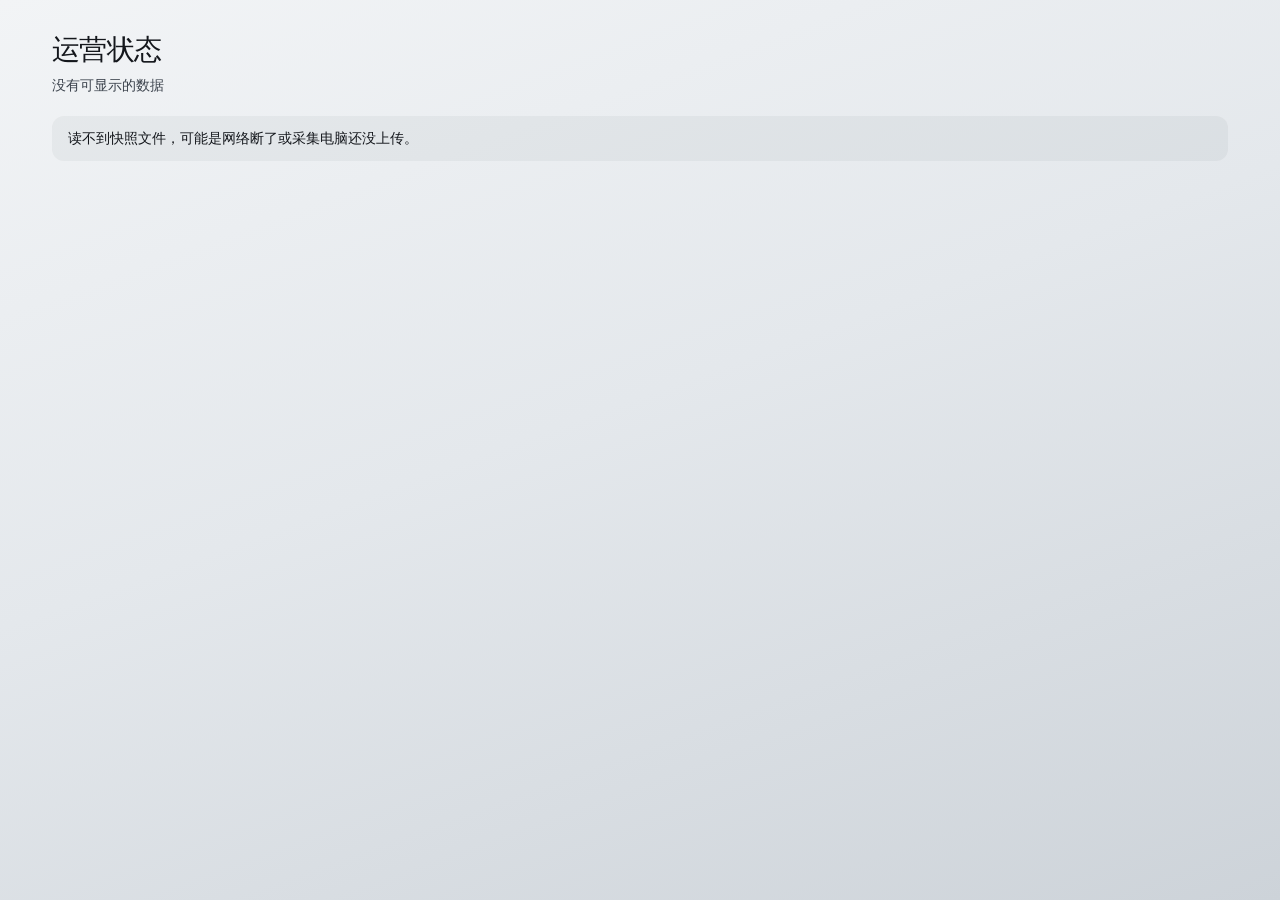
==== ops-board/page/index.html @ 04154f1c "发布受登录保护的运营看板，保留原根占位页 新增HTTPS代理后的单用户只读页面、固定快照上传接口与内存最新快照；仅发布111项合同对应的三个静态页面文件。 运行时只持登录和上传校验配置，不含平台查询钥" ====
<!doctype html>
<html lang="zh-CN">
<head>
<meta charset="utf-8">
<meta name="viewport" content="width=device-width, initial-scale=1, viewport-fit=cover">
<meta name="color-scheme" content="light">
<meta name="theme-color" content="#E4E8EC">
<meta name="robots" content="noindex, nofollow">
<title>运营状态</title>
<link rel="stylesheet" href="./board.css">
</head>
<body>
<main class="page" id="app" aria-live="polite">
  <header class="head">
    <h1 class="title">运营状态</h1>
    <p class="head-line" id="head-time">正在读取快照</p>
  </header>
</main>
<noscript><p class="page">这个页面需要打开浏览器的脚本功能才能显示数字。</p></noscript>
<script src="./board.js"></script>
</body>
</html>
---- ops-board/page/board.css ----
/*
 * 运营状态页。令牌取自风桥设计语言（design-system/tokens.css）的同名值，只抄本页用到的。
 * 定稿没有彩色强调：状态靠文字和圆点区分；红色只给「警告」这一档（同证书警告页的 --danger-red），不用琥珀。
 * 字号只用四档：28 页标题和大数字、16 分组标题和金额、14 行名称、12 说明。
 */
:root {
  --ink: #14171C;
  --sub: #3C434D;
  --ink3: #4A515C;
  --faint: #66707B;
  --line: rgba(60, 60, 67, 0.16);
  --app-bg: linear-gradient(160deg, #F2F4F6 0%, #E4E8EC 46%, #CDD3D9 100%);
  --glass-1: rgba(255, 255, 255, 0.72);
  --card-rim: rgba(255, 255, 255, 0.9);
  --sunken: rgba(20, 23, 28, 0.045);
  --shadow-1: 0 1px 3px rgba(20, 26, 33, 0.06), 0 8px 26px rgba(20, 26, 33, 0.1);
  --danger-red: #B3261E;
  --focus: #4A515C;

  --track: rgba(20, 23, 28, 0.08);
  --fill-ok: rgba(74, 81, 92, 0.42);
  --fill-watch: #14171C;
  --fill-warn: #B3261E;
  --tick: rgba(20, 23, 28, 0.55);

  --font: "HarmonyOS Sans SC", "Microsoft YaHei", "PingFang SC", sans-serif;
  --fs-12: 12px;
  --fs-14: 14px;
  --fs-16: 16px;
  --fs-28: 28px;
  --lh-tight: 1.25;
  --lh-body: 1.5;

  --sp-1: 4px;
  --sp-2: 8px;
  --sp-3: 12px;
  --sp-4: 16px;
  --sp-5: 20px;
  --sp-6: 24px;
  --sp-8: 32px;

  --r-card: 16px;
  --r-md: 12px;
  --r-pill: 999px;

  --ease: cubic-bezier(.23, 1, .32, 1);
  --dur-state: 180ms;
  --dur-enter: 240ms;
}

* { box-sizing: border-box; }

html {
  -webkit-text-size-adjust: 100%;
  text-size-adjust: 100%;
  background: #E4E8EC;
}

body {
  margin: 0;
  min-height: 100dvh;
  background: var(--app-bg);
  background-attachment: fixed;
  color: var(--ink);
  font-family: var(--font);
  font-size: var(--fs-14);
  line-height: var(--lh-body);
  -webkit-tap-highlight-color: transparent;
}

.page {
  max-width: 1240px;
  margin: 0 auto;
  padding: calc(var(--sp-6) + env(safe-area-inset-top)) calc(var(--sp-4) + env(safe-area-inset-right))
    calc(var(--sp-8) + env(safe-area-inset-bottom)) calc(var(--sp-4) + env(safe-area-inset-left));
}

.num { font-variant-numeric: tabular-nums; }

a { color: var(--ink); text-decoration: underline; text-underline-offset: 3px; text-decoration-thickness: 1px; }
a:focus-visible { outline: 2px solid var(--focus); outline-offset: 2px; border-radius: 4px; }
/* 句中的后台链接整段不断行，下划线不被拆成两截 */
.row-note a, .empty a { white-space: nowrap; }

/* 页头 */
.head { margin-bottom: var(--sp-5); }
.title {
  margin: 0;
  font-size: var(--fs-28);
  line-height: var(--lh-tight);
  font-weight: 500;
  letter-spacing: -0.02em;
}
.head-line { margin: var(--sp-2) 0 0; color: var(--sub); }
.head-line strong { color: var(--ink); font-weight: 500; }
.head-stale { color: var(--ink); font-weight: 500; white-space: nowrap; }

.notice {
  margin: 0 0 var(--sp-4);
  padding: var(--sp-3) var(--sp-4);
  border-radius: var(--r-md);
  background: var(--sunken);
  color: var(--ink);
}
.notice small { display: block; margin-top: var(--sp-1); color: var(--sub); font-size: var(--fs-12); }

/* 总览：几项要看、各状态数 */
.overview { margin-bottom: var(--sp-4); }
.top .counts { margin-bottom: var(--sp-4); }
.counts {
  display: grid;
  grid-template-columns: repeat(3, minmax(0, 1fr));
  gap: var(--sp-2);
  margin: 0 0 var(--sp-3);
  padding: 0;
  list-style: none;
}
.count {
  padding: var(--sp-3);
  border-radius: var(--r-md);
  background: var(--glass-1);
  box-shadow: inset 0 0 0 0.75px var(--card-rim);
}
.count-n {
  display: block;
  font-size: var(--fs-28);
  line-height: var(--lh-tight);
  font-weight: 500;
}
.count-k { display: flex; align-items: center; gap: 6px; color: var(--sub); font-size: var(--fs-12); }
.count[data-zero="1"] .count-n { color: var(--faint); font-weight: 400; }

.card {
  background: var(--glass-1);
  border-radius: var(--r-card);
  box-shadow: inset 0 0 0 0.75px var(--card-rim), var(--shadow-1);
  padding: var(--sp-5) var(--sp-4);
}
.card + .card { margin-top: var(--sp-4); }

.card-head {
  display: flex;
  align-items: baseline;
  justify-content: space-between;
  gap: var(--sp-3);
  margin-bottom: var(--sp-1);
}
.card-title { margin: 0; font-size: var(--fs-16); line-height: var(--lh-tight); font-weight: 500; }
.card-meta { margin: 0 0 var(--sp-3); color: var(--sub); font-size: var(--fs-12); }

.watch-list { margin: 0; padding: 0; list-style: none; }
.watch-item {
  display: grid;
  grid-template-columns: minmax(0, 1fr) auto;
  gap: 2px var(--sp-3);
  align-items: center;
  padding: var(--sp-3) 0;
  border-top: 1px solid var(--line);
}
.watch-item:first-child { border-top: 0; padding-top: 0; }
.watch-name { font-weight: 500; min-width: 0; }
.watch-src { color: var(--sub); font-size: var(--fs-12); }
.watch-sub { text-align: right; }
.watch-fig { display: flex; align-items: center; justify-content: flex-end; gap: var(--sp-2); }
.watch-fig .pct { font-weight: 500; }
.watch-empty { margin: 0; color: var(--sub); }
.watch-dark { margin: var(--sp-2) 0 0; color: var(--ink); font-size: var(--fs-12); }

/* 刻度图例 */
.legend {
  display: flex;
  flex-wrap: wrap;
  gap: var(--sp-1) var(--sp-4);
  margin: var(--sp-3) 0 0;
  padding: 0;
  list-style: none;
  color: var(--sub);
  font-size: var(--fs-12);
}
.legend li { display: flex; align-items: center; gap: 6px; }
.legend li:first-child { flex-basis: 100%; }
.legend-tick { width: 1.5px; height: 12px; background: var(--tick); border-radius: 1px; }
.legend-bar { width: 20px; height: 8px; border-radius: 4px; }

/* 分组布局：手机一列；宽屏两列，Cloudflare 占左列 */
.groups { display: grid; gap: var(--sp-4); }
.groups .card + .card { margin-top: 0; }
.col { display: grid; gap: var(--sp-4); align-content: start; }
.stack { display: grid; gap: var(--sp-4); }
.col:empty { display: none; }

/* 服务器：每台机一块，手机一列，宽屏两到三列；块之间只用间距和一条细线，不套卡片 */
.hosts { display: grid; gap: var(--sp-5) var(--sp-6); }
.host { min-width: 0; }
.hosts .host { padding-top: var(--sp-4); border-top: 1px solid var(--line); }
.hosts .host:first-child { padding-top: 0; border-top: 0; }
.host-head { display: flex; align-items: center; justify-content: space-between; gap: var(--sp-3); }
.host-title { margin: 0; font-size: var(--fs-14); font-weight: 500; }
.host .rows .row:first-child { padding-top: var(--sp-2); }
.stack > .host + .host { padding-top: var(--sp-4); border-top: 1px solid var(--line); }
@media (min-width: 720px) {
  .hosts { grid-template-columns: repeat(2, minmax(0, 1fr)); }
  .hosts .host:nth-child(-n+2) { padding-top: 0; border-top: 0; }
}
@media (min-width: 1080px) {
  .hosts { grid-template-columns: repeat(3, minmax(0, 1fr)); }
  .hosts .host:nth-child(-n+3) { padding-top: 0; border-top: 0; }
}

/* 中性小标签：统计不完整之类，不着色 */
.tag {
  display: inline-flex;
  align-items: center;
  height: 22px;
  padding: 0 var(--sp-2);
  border-radius: var(--r-pill);
  box-shadow: inset 0 0 0 1px var(--line);
  color: var(--sub);
  font-size: var(--fs-12);
  white-space: nowrap;
}

/* 短信小表：今日 / 本月 × 三列 */
.mini { width: 100%; margin-top: var(--sp-2); border-collapse: collapse; font-variant-numeric: tabular-nums; }
.mini th, .mini td { padding: var(--sp-2) 0; text-align: right; border-bottom: 1px solid var(--line); }
.mini th { color: var(--sub); font-size: var(--fs-12); font-weight: 400; }
.mini th[scope="row"] { text-align: left; }
.mini td { font-weight: 500; }
.mini td.is-missing { color: var(--sub); font-size: var(--fs-12); font-weight: 400; }
.mini .cell-s { display: block; color: var(--sub); font-size: var(--fs-12); font-weight: 400; }

@media (min-width: 720px) {
  .page { padding-left: calc(var(--sp-8) + env(safe-area-inset-left)); padding-right: calc(var(--sp-8) + env(safe-area-inset-right)); }
  .counts { grid-template-columns: repeat(6, minmax(0, 1fr)); }
  .card { padding: var(--sp-5); }
}

@media (min-width: 1080px) {
  .page { padding-top: calc(var(--sp-8) + env(safe-area-inset-top)); }
  /* 宽屏：六个计数一排，下面「需要留意」分三列，长名单不在右边留大块空白 */
  .watch-list { display: grid; grid-template-columns: repeat(3, minmax(0, 1fr)); column-gap: var(--sp-6); }
  .watch-item:nth-child(-n+3) { border-top: 0; padding-top: 0; }
  .legend li:first-child { flex-basis: auto; }
  .groups { grid-template-columns: minmax(0, 1.5fr) minmax(0, 1fr); align-items: start; }
}

/* 子分组 */
.sub-title {
  margin: var(--sp-4) 0 0;
  padding-top: var(--sp-3);
  border-top: 1px solid var(--line);
  color: var(--sub);
  font-size: var(--fs-12);
  font-weight: 500;
}
.sub-title:first-of-type { margin-top: 0; padding-top: 0; border-top: 0; }

/* 一行指标 */
.rows { margin: 0; padding: 0; list-style: none; }
.row { padding: var(--sp-3) 0; }
.row + .row { border-top: 1px solid var(--line); }
.row-head {
  display: flex;
  align-items: baseline;
  justify-content: space-between;
  gap: var(--sp-3);
}
.row-name { font-weight: 500; min-width: 0; }
.row-right { display: flex; align-items: baseline; gap: var(--sp-2); flex: none; }
.row-pct { font-weight: 500; }
.row-fig, .row-note { margin: var(--sp-1) 0 0; color: var(--sub); font-size: var(--fs-12); }
.row-fig b { color: var(--ink); font-weight: 500; }
.row-fig .gap { display: inline-block; width: var(--sp-3); }
.row-note { color: var(--sub); }
.row-value { font-size: var(--fs-16); font-weight: 500; }

/* 状态徽标：圆点 + 两到三个字 */
.badge {
  display: inline-flex;
  align-items: center;
  gap: 6px;
  height: 22px;
  padding: 0 var(--sp-2);
  border-radius: var(--r-pill);
  background: var(--sunken);
  color: var(--ink);
  font-size: var(--fs-12);
  white-space: nowrap;
}
.dot { width: 8px; height: 8px; border-radius: 50%; flex: none; }
.dot[data-s="正常"] { box-shadow: inset 0 0 0 1.5px var(--ink3); }
.dot[data-s="关注"] { background: var(--fill-watch); }
.dot[data-s="警告"] { background: var(--fill-warn); }
.dot[data-s="未更新"] { box-shadow: inset 0 0 0 1.5px var(--faint); background: linear-gradient(90deg, var(--faint) 50%, transparent 50%); }
.dot[data-s="失败"] { background: repeating-linear-gradient(135deg, var(--ink3) 0 1.5px, transparent 1.5px 3px); box-shadow: inset 0 0 0 1.5px var(--ink3); }
.dot[data-s="未接"], .dot[data-s="未知"] { box-shadow: inset 0 0 0 1.5px var(--faint); }
.badge[data-s="警告"] { background: rgba(179, 38, 30, 0.1); }

/* 用量条：轨道、填充、50% 和 80% 刻度 */
.meter {
  position: relative;
  height: 8px;
  margin-top: var(--sp-2);
  border-radius: 4px;
  background: var(--track);
}
.meter-fill {
  position: absolute;
  inset: 0;
  border-radius: 4px;
  background: var(--fill-ok);
  clip-path: inset(0 calc(100% - var(--p, 0%)) 0 0 round 4px);
}
.is-live .meter-fill { transition: clip-path var(--dur-enter) var(--ease), background-color var(--dur-state) var(--ease); }
.meter[data-s="关注"] .meter-fill { background: var(--fill-watch); }
.meter[data-s="警告"] .meter-fill { background: var(--fill-warn); }
.meter[data-s="未更新"] .meter-fill { background: rgba(74, 81, 92, 0.22); }
.meter[data-s="失败"] .meter-fill {
  background: repeating-linear-gradient(135deg, rgba(74, 81, 92, 0.5) 0 2px, rgba(74, 81, 92, 0.16) 2px 5px);
}
.meter[data-s="未更新"] .meter-tick, .meter[data-s="失败"] .meter-tick { opacity: 0.5; }
.meter-tick {
  position: absolute;
  top: -3px;
  bottom: -3px;
  width: 1.5px;
  margin-left: -0.75px;
  border-radius: 1px;
  background: var(--tick);
  box-shadow: 0 0 0 1px rgba(255, 255, 255, 0.7);
}
.meter-empty {
  height: 8px;
  margin-top: var(--sp-2);
  border-radius: 4px;
  box-shadow: inset 0 0 0 1px var(--line);
  background: repeating-linear-gradient(90deg, transparent 0 6px, rgba(20, 23, 28, 0.06) 6px 8px);
}

/* 大数字（报到电脑） */
.tiles { display: grid; grid-template-columns: repeat(2, minmax(0, 1fr)); gap: var(--sp-2); margin: 0 0 var(--sp-2); padding: 0; list-style: none; }
.tile { display: flex; flex-direction: column; padding: var(--sp-3); border-radius: var(--r-md); background: var(--sunken); }
/* 两格标题行数不同时，大数字仍对齐在同一高度 */
.tile-k { flex: 1 0 auto; }
.tile-k { display: block; color: var(--sub); font-size: var(--fs-12); }
.tile-v { display: block; font-size: var(--fs-28); line-height: var(--lh-tight); font-weight: 500; }
.tile-v.is-missing { font-size: var(--fs-14); line-height: var(--lh-body); color: var(--sub); font-weight: 400; padding: 6px 0 4px; }
/* 徽标单独一行、说明在下面占满整格，窄格里不挤成一条细列 */
.tile-n { display: flex; flex-direction: column; align-items: flex-start; gap: var(--sp-1); margin-top: var(--sp-1); color: var(--sub); font-size: var(--fs-12); }
.tile-n:empty { display: none; }

/* 后台链接 */
.links { margin: 0; padding: 0; list-style: none; }
.links li { padding: var(--sp-3) 0; border-top: 1px solid var(--line); }
.links li:first-child { border-top: 0; padding-top: 0; }
.links a { font-weight: 500; }
@media (min-width: 1080px) {
  .links li:first-child { padding-top: var(--sp-2); }
}
.links p { margin: 2px 0 0; color: var(--sub); font-size: var(--fs-12); }
@media (min-width: 1080px) {
  .links { display: grid; grid-template-columns: repeat(3, minmax(0, 1fr)); column-gap: var(--sp-6); }
  .links li { border-top: 0; padding: var(--sp-2) 0; }
}

.empty {
  margin: 0;
  padding: var(--sp-3) var(--sp-4);
  border-radius: var(--r-md);
  background: var(--sunken);
  color: var(--sub);
}
.foot { margin: var(--sp-5) 0 0; color: var(--sub); font-size: var(--fs-12); }
.foot p { margin: 0 0 var(--sp-1); }

@media (prefers-reduced-motion: reduce) {
  .is-live .meter-fill { transition: none; }
}
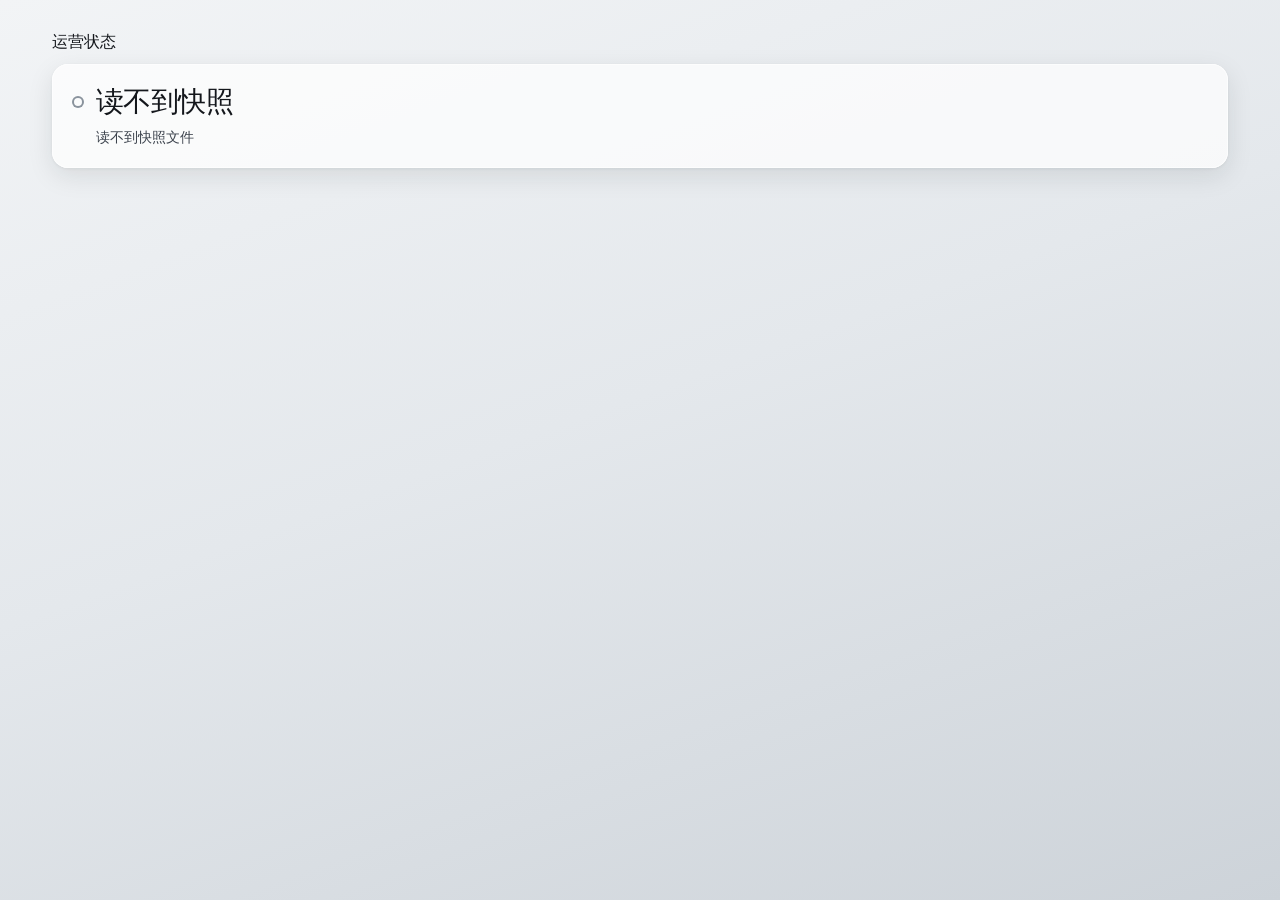
==== commit 8d0504b7: "发布运营看板新版页面与后端，来源 f704347c9b6af958f75d93c84560872376f503e2 基线 b4bd3a479c6ff4cd21b7ced0de5549479836bbb" ====
--- a/ops-board/page/index.html
+++ b/ops-board/page/index.html
@@ -12,7 +12,7 @@
 <body>
 <main class="page" id="app" aria-live="polite">
   <header class="head">
-    <h1 class="title">运营状态</h1>
+    <h1 class="head-title">运营状态</h1>
     <p class="head-line" id="head-time">正在读取快照</p>
   </header>
 </main>
--- a/ops-board/page/board.css
+++ b/ops-board/page/board.css
@@ -1,7 +1,7 @@
 /*
- * 运营状态页。令牌取自风桥设计语言（design-system/tokens.css）的同名值，只抄本页用到的。
- * 定稿没有彩色强调：状态靠文字和圆点区分；红色只给「警告」这一档（同证书警告页的 --danger-red），不用琥珀。
- * 字号只用四档：28 页标题和大数字、16 分组标题和金额、14 行名称、12 说明。
+ * 运营状态页。令牌取自风桥设计语言（electron/ui2/tokens.css）的同名值，只抄本页用到的；本页只发布四个文件，不引外部样式表。
+ * 正常时整屏安静：中性色加小小的正常点。黄、红只在真出问题时出现，只上状态点、检查竖条、横条和横幅浅底；字一律墨色系。
+ * 字号四档：28 横幅结论（登录页标题）、16 页名和分区标题、14 行、12 标签和状态字。
  */
 :root {
   --ink: #14171C;
@@ -17,11 +17,19 @@
   --danger-red: #B3261E;
   --focus: #4A515C;
 
+  /* 状态色：同 tokens.css「监控状态色」一节（浅色），dataviz 检查过 */
+  --status-normal: #2BA160;
+  --status-normal-soft: rgba(43, 161, 96, 0.1);
+  --status-attention: #BF7A00;
+  --status-attention-soft: rgba(191, 122, 0, 0.12);
+  --status-warning: #B3261E;
+  --status-warning-soft: rgba(179, 38, 30, 0.09);
+  --status-unknown: #8A939D;
+  --status-unknown-soft: rgba(20, 23, 28, 0.06);
+
+  /* 横条：轨道、正常时的中性填充 */
   --track: rgba(20, 23, 28, 0.08);
-  --fill-ok: rgba(74, 81, 92, 0.42);
-  --fill-watch: #14171C;
-  --fill-warn: #B3261E;
-  --tick: rgba(20, 23, 28, 0.55);
+  --fill-neutral: rgba(74, 81, 92, 0.42);
 
   --font: "HarmonyOS Sans SC", "Microsoft YaHei", "PingFang SC", sans-serif;
   --fs-12: 12px;
@@ -41,11 +49,20 @@
 
   --r-card: 16px;
   --r-md: 12px;
+  --r-sm: 8px;
   --r-pill: 999px;
 
   --ease: cubic-bezier(.23, 1, .32, 1);
   --dur-state: 180ms;
   --dur-enter: 240ms;
+
+  /* 以下给登录页用，值同 design-system/tokens.css 同名令牌 */
+  --glass-2: rgba(255, 255, 255, 0.9);
+  --press: rgba(20, 23, 28, 0.08);
+  --dur-press: 120ms;
+  --primary-fill: #14171C;
+  --primary-fill-hover: #2B3038;
+  --on-primary: #FFFFFF;
 }
 
 * { box-sizing: border-box; }
@@ -71,19 +88,16 @@
 .page {
   max-width: 1240px;
   margin: 0 auto;
-  padding: calc(var(--sp-6) + env(safe-area-inset-top)) calc(var(--sp-4) + env(safe-area-inset-right))
+  padding: calc(var(--sp-5) + env(safe-area-inset-top)) calc(var(--sp-4) + env(safe-area-inset-right))
     calc(var(--sp-8) + env(safe-area-inset-bottom)) calc(var(--sp-4) + env(safe-area-inset-left));
 }
 
 .num { font-variant-numeric: tabular-nums; }
 
 a { color: var(--ink); text-decoration: underline; text-underline-offset: 3px; text-decoration-thickness: 1px; }
-a:focus-visible { outline: 2px solid var(--focus); outline-offset: 2px; border-radius: 4px; }
-/* 句中的后台链接整段不断行，下划线不被拆成两截 */
-.row-note a, .empty a { white-space: nowrap; }
-
-/* 页头 */
-.head { margin-bottom: var(--sp-5); }
+a:focus-visible, summary:focus-visible { outline: 2px solid var(--focus); outline-offset: 2px; border-radius: 4px; }
+
+/* 登录页的大标题 */
 .title {
   margin: 0;
   font-size: var(--fs-28);
@@ -91,44 +105,7 @@
   font-weight: 500;
   letter-spacing: -0.02em;
 }
-.head-line { margin: var(--sp-2) 0 0; color: var(--sub); }
-.head-line strong { color: var(--ink); font-weight: 500; }
-.head-stale { color: var(--ink); font-weight: 500; white-space: nowrap; }
-
-.notice {
-  margin: 0 0 var(--sp-4);
-  padding: var(--sp-3) var(--sp-4);
-  border-radius: var(--r-md);
-  background: var(--sunken);
-  color: var(--ink);
-}
-.notice small { display: block; margin-top: var(--sp-1); color: var(--sub); font-size: var(--fs-12); }
-
-/* 总览：几项要看、各状态数 */
-.overview { margin-bottom: var(--sp-4); }
-.top .counts { margin-bottom: var(--sp-4); }
-.counts {
-  display: grid;
-  grid-template-columns: repeat(3, minmax(0, 1fr));
-  gap: var(--sp-2);
-  margin: 0 0 var(--sp-3);
-  padding: 0;
-  list-style: none;
-}
-.count {
-  padding: var(--sp-3);
-  border-radius: var(--r-md);
-  background: var(--glass-1);
-  box-shadow: inset 0 0 0 0.75px var(--card-rim);
-}
-.count-n {
-  display: block;
-  font-size: var(--fs-28);
-  line-height: var(--lh-tight);
-  font-weight: 500;
-}
-.count-k { display: flex; align-items: center; gap: 6px; color: var(--sub); font-size: var(--fs-12); }
-.count[data-zero="1"] .count-n { color: var(--faint); font-weight: 400; }
+
 
 .card {
   background: var(--glass-1);
@@ -136,82 +113,22 @@
   box-shadow: inset 0 0 0 0.75px var(--card-rim), var(--shadow-1);
   padding: var(--sp-5) var(--sp-4);
 }
-.card + .card { margin-top: var(--sp-4); }
-
-.card-head {
-  display: flex;
+
+/* 页头：页名 + 更新时间，一行 */
+.head {
+  display: flex;
+  flex-wrap: wrap;
   align-items: baseline;
-  justify-content: space-between;
-  gap: var(--sp-3);
-  margin-bottom: var(--sp-1);
-}
-.card-title { margin: 0; font-size: var(--fs-16); line-height: var(--lh-tight); font-weight: 500; }
-.card-meta { margin: 0 0 var(--sp-3); color: var(--sub); font-size: var(--fs-12); }
-
-.watch-list { margin: 0; padding: 0; list-style: none; }
-.watch-item {
-  display: grid;
-  grid-template-columns: minmax(0, 1fr) auto;
-  gap: 2px var(--sp-3);
-  align-items: center;
-  padding: var(--sp-3) 0;
-  border-top: 1px solid var(--line);
-}
-.watch-item:first-child { border-top: 0; padding-top: 0; }
-.watch-name { font-weight: 500; min-width: 0; }
-.watch-src { color: var(--sub); font-size: var(--fs-12); }
-.watch-sub { text-align: right; }
-.watch-fig { display: flex; align-items: center; justify-content: flex-end; gap: var(--sp-2); }
-.watch-fig .pct { font-weight: 500; }
-.watch-empty { margin: 0; color: var(--sub); }
-.watch-dark { margin: var(--sp-2) 0 0; color: var(--ink); font-size: var(--fs-12); }
-
-/* 刻度图例 */
-.legend {
-  display: flex;
-  flex-wrap: wrap;
-  gap: var(--sp-1) var(--sp-4);
-  margin: var(--sp-3) 0 0;
-  padding: 0;
-  list-style: none;
-  color: var(--sub);
-  font-size: var(--fs-12);
-}
-.legend li { display: flex; align-items: center; gap: 6px; }
-.legend li:first-child { flex-basis: 100%; }
-.legend-tick { width: 1.5px; height: 12px; background: var(--tick); border-radius: 1px; }
-.legend-bar { width: 20px; height: 8px; border-radius: 4px; }
-
-/* 分组布局：手机一列；宽屏两列，Cloudflare 占左列 */
-.groups { display: grid; gap: var(--sp-4); }
-.groups .card + .card { margin-top: 0; }
-.col { display: grid; gap: var(--sp-4); align-content: start; }
-.stack { display: grid; gap: var(--sp-4); }
-.col:empty { display: none; }
-
-/* 服务器：每台机一块，手机一列，宽屏两到三列；块之间只用间距和一条细线，不套卡片 */
-.hosts { display: grid; gap: var(--sp-5) var(--sp-6); }
-.host { min-width: 0; }
-.hosts .host { padding-top: var(--sp-4); border-top: 1px solid var(--line); }
-.hosts .host:first-child { padding-top: 0; border-top: 0; }
-.host-head { display: flex; align-items: center; justify-content: space-between; gap: var(--sp-3); }
-.host-title { margin: 0; font-size: var(--fs-14); font-weight: 500; }
-.host .rows .row:first-child { padding-top: var(--sp-2); }
-.stack > .host + .host { padding-top: var(--sp-4); border-top: 1px solid var(--line); }
-@media (min-width: 720px) {
-  .hosts { grid-template-columns: repeat(2, minmax(0, 1fr)); }
-  .hosts .host:nth-child(-n+2) { padding-top: 0; border-top: 0; }
-}
-@media (min-width: 1080px) {
-  .hosts { grid-template-columns: repeat(3, minmax(0, 1fr)); }
-  .hosts .host:nth-child(-n+3) { padding-top: 0; border-top: 0; }
-}
-
-/* 中性小标签：统计不完整之类，不着色 */
+  gap: var(--sp-1) var(--sp-3);
+  margin-bottom: var(--sp-3);
+}
+.head-title { margin: 0; font-size: var(--fs-16); line-height: var(--lh-tight); font-weight: 500; }
+.head-line { display: flex; align-items: baseline; gap: var(--sp-2); margin: 0; color: var(--sub); font-size: var(--fs-12); }
+
 .tag {
   display: inline-flex;
   align-items: center;
-  height: 22px;
+  height: 20px;
   padding: 0 var(--sp-2);
   border-radius: var(--r-pill);
   box-shadow: inset 0 0 0 1px var(--line);
@@ -220,159 +137,333 @@
   white-space: nowrap;
 }
 
-/* 短信小表：今日 / 本月 × 三列 */
-.mini { width: 100%; margin-top: var(--sp-2); border-collapse: collapse; font-variant-numeric: tabular-nums; }
-.mini th, .mini td { padding: var(--sp-2) 0; text-align: right; border-bottom: 1px solid var(--line); }
-.mini th { color: var(--sub); font-size: var(--fs-12); font-weight: 400; }
-.mini th[scope="row"] { text-align: left; }
-.mini td { font-weight: 500; }
-.mini td.is-missing { color: var(--sub); font-size: var(--fs-12); font-weight: 400; }
-.mini .cell-s { display: block; color: var(--sub); font-size: var(--fs-12); font-weight: 400; }
+/* 1. 结论横幅：只回答「现在有没有事」。正常时是中性玻璃加一个小绿点；有事才换浅色底 */
+.banner {
+  display: flex;
+  align-items: flex-start;
+  gap: var(--sp-3);
+  padding: var(--sp-5);
+  border-radius: var(--r-card);
+  background: var(--glass-1);
+  box-shadow: inset 0 0 0 0.75px var(--card-rim), var(--shadow-1);
+}
+.is-live .banner { transition: background-color var(--dur-state) var(--ease); }
+.banner[data-t="watch"] { background: linear-gradient(var(--status-attention-soft), var(--status-attention-soft)), var(--glass-1); }
+.banner[data-t="alert"] { background: linear-gradient(var(--status-warning-soft), var(--status-warning-soft)), var(--glass-1); }
+.banner-mark {
+  flex: none;
+  width: 12px;
+  height: 12px;
+  /* 28 号字一行高 35，点放在第一行字形中线上 */
+  margin-top: 12px;
+  border-radius: 50%;
+  background: var(--status-normal);
+}
+.banner[data-t="watch"] .banner-mark { background: var(--status-attention); }
+.banner[data-t="alert"] .banner-mark { background: var(--status-warning); }
+.banner[data-t="unknown"] .banner-mark { background: transparent; box-shadow: inset 0 0 0 2px var(--status-unknown); }
+.banner-body { min-width: 0; }
+.banner-head { margin: 0; font-size: var(--fs-28); line-height: var(--lh-tight); font-weight: 500; letter-spacing: -0.02em; }
+.banner-names { margin: var(--sp-2) 0 0; font-size: var(--fs-16); line-height: var(--lh-tight); }
+/* 名字连同后面的标点整个换行：不在名字中间断开（1116-07 alert 393「证」「书」断开），
+   「、」「，另 N 项」也不落到行首（1116-07b alert 393 第二行以「，」开头）；比一行还长时才在里面折 */
+.banner-item { display: inline-block; max-width: 100%; }
+.banner-names a { font-weight: 500; }
+.banner-names .sep, .banner-more { color: var(--sub); }
+.banner-more { white-space: nowrap; }
+.banner-sub { margin: var(--sp-2) 0 0; color: var(--sub); }
+
+/* 分区 */
+.sec { margin-top: var(--sp-6); min-width: 0; }
+.sec-title { margin: 0 0 var(--sp-3); font-size: var(--fs-16); line-height: var(--lh-tight); font-weight: 500; }
+.card-title { margin: 0 0 var(--sp-1); font-size: var(--fs-14); line-height: var(--lh-tight); font-weight: 500; }
+
+/* 状态点：正常实心小绿点；关注琥珀、警告红；读不到是空心灰圈 */
+.dot { display: inline-block; flex: none; width: 8px; height: 8px; border-radius: 50%; background: var(--status-normal); }
+.dot[data-t="watch"] { background: var(--status-attention); }
+.dot[data-t="alert"] { background: var(--status-warning); }
+.dot[data-t="unknown"] { background: transparent; box-shadow: inset 0 0 0 1.5px var(--status-unknown); }
+
+/* 状态字：短标签，读不到的灰色 */
+.state { font-size: var(--fs-12); font-weight: 500; color: var(--ink); white-space: nowrap; }
+.state.is-muted { color: var(--faint); font-weight: 400; }
+
+/* 2. 实时状态：每项一行，名字 + 状态点、最近 N 次检查竖条、状态字 */
+.lives-grid { display: grid; gap: var(--sp-4); }
+.lives { margin: 0; padding: 0; list-style: none; }
+.live {
+  display: grid;
+  grid-template-columns: minmax(0, 1fr) auto;
+  grid-template-areas: "name state" "strip strip";
+  align-items: center;
+  gap: 6px var(--sp-3);
+  padding: 10px 0;
+}
+.live + .live { border-top: 0.5px solid var(--line); }
+.live-name { grid-area: name; display: flex; align-items: center; gap: var(--sp-2); min-width: 0; font-weight: 500; }
+.live-name span:last-child { overflow-wrap: anywhere; }
+.live-state { grid-area: state; text-align: right; }
+.live .strip, .live .strip-none { grid-area: strip; }
+.strip-none { display: none; }
+
+/* 检查竖条：一格一次，最新的在右。绿是好、红是坏、灰是没数据；没到 48 次的左边留浅格 */
+.strip {
+  display: grid;
+  grid-template-columns: repeat(48, minmax(0, 1fr));
+  gap: 2px;
+  height: 16px;
+}
+.strip i { border-radius: 1.5px; background: var(--status-normal); opacity: 0.35; }
+.strip i[data-t="watch"] { background: var(--status-attention); opacity: 1; }
+.strip i[data-t="alert"] { background: var(--status-warning); opacity: 1; }
+.strip i[data-t="none"] { background: var(--status-unknown); opacity: 0.45; }
+.strip i[data-t="empty"] { background: var(--track); opacity: 1; }
+
+/* 3. 服务器资源：每台一张卡，CPU / 内存 / 磁盘 / 流量各一行，数字 + 细横条，有历史再加一条小折线 */
+.hosts { display: grid; gap: var(--sp-4); }
+.ress { margin: 0; padding: 0; list-style: none; }
+.res { padding: var(--sp-2) 0; }
+.res-head { display: flex; align-items: center; gap: var(--sp-2); min-height: 21px; }
+.res-label { flex: 1 1 auto; color: var(--sub); font-size: var(--fs-12); }
+.res-value { display: flex; align-items: center; gap: var(--sp-2); font-weight: 500; white-space: nowrap; }
+.res-value .num { font-variant-numeric: tabular-nums; }
+.res-all { display: flex; justify-content: space-between; gap: var(--sp-3); margin: var(--sp-2) 0 0; color: var(--sub); font-size: var(--fs-12); }
+
+.spark { flex: none; display: block; }
+.spark polyline { fill: none; stroke: var(--ink3); stroke-opacity: 0.55; stroke-width: 1.5; stroke-linejoin: round; stroke-linecap: round; }
+.spark circle { fill: var(--ink3); }
+
+/* 细横条：轨道浅灰；正常时中性填充，接近上限才换琥珀、红，轨道跟着换同色浅底 */
+.bar {
+  position: relative;
+  height: 4px;
+  margin-top: 6px;
+  border-radius: 2px;
+  background: var(--track);
+  overflow: hidden;
+}
+.bar span {
+  position: absolute;
+  inset: 0;
+  border-radius: 2px;
+  background: var(--fill-neutral);
+  clip-path: inset(0 calc(100% - var(--p, 0%)) 0 0 round 2px);
+}
+.is-live .bar span { transition: clip-path var(--dur-enter) var(--ease), background-color var(--dur-state) var(--ease); }
+.bar[data-t="watch"] { background: var(--status-attention-soft); }
+.bar[data-t="watch"] span { background: var(--status-attention); }
+.bar[data-t="alert"] { background: var(--status-warning-soft); }
+.bar[data-t="alert"] span { background: var(--status-warning); }
+.bar[data-t="unknown"] span { background: var(--status-unknown); opacity: 0.5; }
+
+/* 4. 额度和用量 / 5. 钱 */
+.pair { display: grid; gap: 0 var(--sp-4); }
+.usage { display: grid; gap: var(--sp-4); }
+.use, .kv { break-inside: avoid; }
+.group-title { break-after: avoid; }
+.group-title { margin: 0 0 var(--sp-1); color: var(--sub); font-size: var(--fs-12); font-weight: 500; line-height: var(--lh-tight); }
+.uses { margin: 0; padding: 0; list-style: none; }
+.use { padding: var(--sp-2) 0; }
+.use + .use { border-top: 0.5px solid var(--line); }
+.use-head { display: flex; align-items: baseline; justify-content: space-between; gap: var(--sp-3); }
+.use-name { min-width: 0; }
+.use-value { display: flex; align-items: center; gap: var(--sp-2); flex: none; color: var(--sub); font-variant-numeric: tabular-nums; white-space: nowrap; }
+.use-value .sub { color: var(--faint); font-size: var(--fs-12); }
+
+/* 接近 0 的额度行收成一行「其余 N 项正常」，点开才看得到；展开记号同折叠条，内容直接出现不做高度动画 */
+.rest { break-inside: auto; }
+.use + .rest, .rest details[open] > .uses > .use:first-child { border-top: 0.5px solid var(--line); }
+.rest summary {
+  display: flex;
+  align-items: center;
+  gap: var(--sp-2);
+  min-height: 44px;
+  color: var(--sub);
+  list-style: none;
+  cursor: pointer;
+  user-select: none;
+  break-inside: avoid;
+  /* 电脑宽分栏时，「其余」行不单独留在栏底、展开的行跑到下一栏顶（1116-07 calm-rest-open-desktop-1440） */
+  break-after: avoid;
+}
+.rest summary::-webkit-details-marker { display: none; }
+/* 额度一块在电脑宽裁掉顶上 2px，排到栏顶的「其余」行焦点框画在里面，不被裁 */
+.rest summary:focus-visible { outline-offset: -2px; }
+.use-note { margin: 2px 0 0; color: var(--faint); font-size: var(--fs-12); line-height: var(--lh-tight); }
+
+.moneys { margin: 0; list-style: none; }
+.money { display: flex; align-items: baseline; justify-content: space-between; gap: var(--sp-3); padding: var(--sp-2) 0; }
+.money + .money { border-top: 0.5px solid var(--line); }
+.money-value { display: flex; align-items: baseline; gap: var(--sp-2); font-size: var(--fs-16); font-weight: 500; font-variant-numeric: tabular-nums; white-space: nowrap; }
+
+/* 6. 折叠到最后：到期、报到人数、后台链接。折叠条上写里面有几项 */
+.folds { display: grid; gap: var(--sp-3); margin-top: var(--sp-6); align-items: start; }
+.fold { padding: 0; }
+.fold summary {
+  display: flex;
+  align-items: center;
+  gap: var(--sp-2);
+  min-height: 52px;
+  padding: 0 var(--sp-4);
+  list-style: none;
+  cursor: pointer;
+  user-select: none;
+}
+.fold summary::-webkit-details-marker { display: none; }
+.fold-title { font-size: var(--fs-16); font-weight: 500; }
+.fold-count { flex: 1 1 auto; color: var(--sub); }
+/* 展开记号同 components.css 的 wr-disclosure：一个转 45 度的小角，展开时翻到上面 */
+.fold summary::after, .rest summary::after {
+  content: "";
+  flex: none;
+  width: 6px;
+  height: 6px;
+  margin: -3px 4px 0 0;
+  border-right: 1.5px solid var(--ink3);
+  border-bottom: 1.5px solid var(--ink3);
+  transform: translateY(0) rotate(45deg);
+}
+.rest summary::after { margin-left: auto; }
+/* 展开时翻到上面并下移 3px（flex 居中，等同原来 margin-top 从 -3px 到 3px），只过渡 transform，不动布局属性 */
+.is-live .fold summary::after, .is-live .rest summary::after { transition: transform var(--dur-state) var(--ease); }
+.fold[open] summary::after, .rest details[open] > summary::after { transform: translateY(3px) rotate(225deg); }
+.fold > ul { margin: 0; padding: 0 var(--sp-4) var(--sp-3); list-style: none; }
+
+.kv { display: flex; align-items: baseline; justify-content: space-between; gap: var(--sp-3); padding: var(--sp-2) 0; }
+.kv + .kv, .kvs .use { border-top: 0.5px solid var(--line); }
+.kv-name { display: flex; align-items: center; gap: var(--sp-2); min-width: 0; overflow-wrap: anywhere; }
+.kv-value { display: flex; align-items: baseline; gap: var(--sp-2); flex: none; font-variant-numeric: tabular-nums; white-space: nowrap; }
+
+.links li + li { border-top: 0.5px solid var(--line); }
+.links a { display: flex; align-items: center; gap: var(--sp-2); min-height: 40px; text-decoration: none; }
+.links .ico { flex: none; fill: none; stroke: var(--ink3); stroke-width: 1.75; stroke-linecap: round; stroke-linejoin: round; }
+@media (hover: hover) and (pointer: fine) {
+  .links a:hover span { text-decoration: underline; text-underline-offset: 3px; }
+}
+
+/* 横幅里点名字跳过来的那一行：浅底标出来 */
+.is-target { border-radius: var(--r-sm); background: var(--sunken); box-shadow: 0 0 0 6px var(--sunken); }
 
 @media (min-width: 720px) {
   .page { padding-left: calc(var(--sp-8) + env(safe-area-inset-left)); padding-right: calc(var(--sp-8) + env(safe-area-inset-right)); }
-  .counts { grid-template-columns: repeat(6, minmax(0, 1fr)); }
   .card { padding: var(--sp-5); }
+  .fold { padding: 0; }
+  .fold summary { padding: 0 var(--sp-5); }
+  .fold > ul { padding: 0 var(--sp-5) var(--sp-3); }
+  /* 实时状态：名字一列、竖条一列、状态字一列 */
+  .live { grid-template-columns: 152px minmax(0, 1fr) 64px; grid-template-areas: "name strip state"; }
+  .strip-none { display: block; }
+  .hosts { grid-template-columns: repeat(2, minmax(0, 1fr)); }
+  /* 资源每行一样高（有横条的高度）：没有横条的行（没有上限的内存、磁盘，15 分钟流量）不再把下面的行往上提，并排的卡行行对齐 */
+  .res { min-height: calc(var(--sp-2) * 2 + 21px + 10px); }
+  /* 额度分两栏按列流排：Cloudflare 那组长，一组可以从左栏接到右栏，两栏一样高，不在短组下面留大块空白。
+     接到下一栏的那一行顶上带着行间细线，各栏顶都在同一条边上，裁掉顶上 2px 就没了（栏顶落在半像素上，裁 1px 会剩半条）；
+     左右下各让出 8px 给跳转那一行的浅底。能拿到焦点的只有「其余 N 项正常」，它的焦点框画在里面（outline-offset -2px），不被裁 */
+  .usage { display: block; columns: 2; column-gap: var(--sp-6); margin: 0 -8px -8px; padding: 0 8px 8px; clip-path: inset(2px 0 0 0); }
+  .use-group + .use-group { margin-top: var(--sp-4); }
+  /* 电脑上用鼠标点，「其余」行和别的额度行一样高（8 + 21 + 8） */
+  .rest summary { min-height: 37px; }
+  /* 展开的折叠分两栏：网格按列排，行数由 board.js 算好（--r2），并排的行对齐；各栏第一行不画上边线。不用裁切，链接的焦点框完整 */
+  .fold[open] > ul { display: grid; grid-auto-flow: column; grid-template-rows: repeat(var(--r2, 1), auto); grid-auto-columns: minmax(0, 1fr); column-gap: var(--sp-6); }
+  .fold[open] > ul > li { border-top: 0.5px solid var(--line); }
+  .fold[open] > ul > li[data-top2] { border-top: 0; }
 }
 
 @media (min-width: 1080px) {
   .page { padding-top: calc(var(--sp-8) + env(safe-area-inset-top)); }
-  /* 宽屏：六个计数一排，下面「需要留意」分三列，长名单不在右边留大块空白 */
-  .watch-list { display: grid; grid-template-columns: repeat(3, minmax(0, 1fr)); column-gap: var(--sp-6); }
-  .watch-item:nth-child(-n+3) { border-top: 0; padding-top: 0; }
-  .legend li:first-child { flex-basis: auto; }
-  .groups { grid-template-columns: minmax(0, 1.5fr) minmax(0, 1fr); align-items: start; }
-}
-
-/* 子分组 */
-.sub-title {
-  margin: var(--sp-4) 0 0;
-  padding-top: var(--sp-3);
-  border-top: 1px solid var(--line);
-  color: var(--sub);
-  font-size: var(--fs-12);
-  font-weight: 500;
-}
-.sub-title:first-of-type { margin-top: 0; padding-top: 0; border-top: 0; }
-
-/* 一行指标 */
-.rows { margin: 0; padding: 0; list-style: none; }
-.row { padding: var(--sp-3) 0; }
-.row + .row { border-top: 1px solid var(--line); }
-.row-head {
-  display: flex;
-  align-items: baseline;
-  justify-content: space-between;
-  gap: var(--sp-3);
-}
-.row-name { font-weight: 500; min-width: 0; }
-.row-right { display: flex; align-items: baseline; gap: var(--sp-2); flex: none; }
-.row-pct { font-weight: 500; }
-.row-fig, .row-note { margin: var(--sp-1) 0 0; color: var(--sub); font-size: var(--fs-12); }
-.row-fig b { color: var(--ink); font-weight: 500; }
-.row-fig .gap { display: inline-block; width: var(--sp-3); }
-.row-note { color: var(--sub); }
-.row-value { font-size: var(--fs-16); font-weight: 500; }
-
-/* 状态徽标：圆点 + 两到三个字 */
-.badge {
-  display: inline-flex;
-  align-items: center;
-  gap: 6px;
-  height: 22px;
-  padding: 0 var(--sp-2);
-  border-radius: var(--r-pill);
-  background: var(--sunken);
+  .lives-grid { grid-template-columns: repeat(2, minmax(0, 1fr)); align-items: start; }
+  .hosts { grid-template-columns: repeat(3, minmax(0, 1fr)); }
+  /* 额度占满整行分三栏，钱放到下面一行三列：不再是额度 2/3 + 钱 1/3，钱下面那一大块空白没了 */
+  .usage { columns: 3; }
+  .moneys { display: grid; grid-template-columns: repeat(3, minmax(0, 1fr)); column-gap: var(--sp-6); }
+  .money:nth-child(-n+3) { border-top: 0; }
+  /* 三个折叠条并排；展开的那个占满整行，里面三栏，不挤在三分之一宽里拉出长条 */
+  .folds { grid-template-columns: repeat(3, minmax(0, 1fr)); grid-auto-flow: dense; }
+  .fold[open] { grid-column: 1 / -1; }
+  .fold[open] > ul { grid-template-rows: repeat(var(--r3, 1), auto); }
+  .fold[open] > ul > li[data-top2] { border-top: 0.5px solid var(--line); }
+  .fold[open] > ul > li[data-top3] { border-top: 0; }
+}
+
+@media (prefers-reduced-motion: reduce) {
+  .is-live .bar span, .is-live .fold summary::after, .is-live .rest summary::after, .is-live .banner { transition: none; }
+}
+
+/*
+ * 登录页（login.html）。沿用本页的卡片、标题和提示框，控件写法同 design-system/components.css 的
+ * wr-field / wr-input / wr-btn--primary。字号仍是四档：28 标题、16 输入和按钮、14 记住我和提示、12 标签。
+ * 输入框用 16 号，手机上点进去不会被浏览器放大。低频页面，不加进场动画；只有按钮按下 scale(.97)。
+ */
+.login {
+  min-height: 100dvh;
+  display: grid;
+  place-items: center;
+  padding: calc(var(--sp-6) + env(safe-area-inset-top)) calc(var(--sp-4) + env(safe-area-inset-right))
+    calc(var(--sp-6) + env(safe-area-inset-bottom)) calc(var(--sp-4) + env(safe-area-inset-left));
+}
+.login-card { width: 100%; max-width: 360px; padding: var(--sp-8) var(--sp-6) var(--sp-6); }
+.login-card .title { margin-bottom: var(--sp-6); }
+.login-field { display: grid; gap: 6px; margin-bottom: var(--sp-4); }
+.login-label { font-size: var(--fs-12); font-weight: 500; color: var(--sub); }
+.login-input {
+  width: 100%;
+  height: 44px;
+  margin: 0;
+  padding: 0 var(--sp-3);
+  border: 0.75px solid var(--line);
+  border-radius: var(--r-md);
+  background: var(--glass-2);
   color: var(--ink);
-  font-size: var(--fs-12);
-  white-space: nowrap;
-}
-.dot { width: 8px; height: 8px; border-radius: 50%; flex: none; }
-.dot[data-s="正常"] { box-shadow: inset 0 0 0 1.5px var(--ink3); }
-.dot[data-s="关注"] { background: var(--fill-watch); }
-.dot[data-s="警告"] { background: var(--fill-warn); }
-.dot[data-s="未更新"] { box-shadow: inset 0 0 0 1.5px var(--faint); background: linear-gradient(90deg, var(--faint) 50%, transparent 50%); }
-.dot[data-s="失败"] { background: repeating-linear-gradient(135deg, var(--ink3) 0 1.5px, transparent 1.5px 3px); box-shadow: inset 0 0 0 1.5px var(--ink3); }
-.dot[data-s="未接"], .dot[data-s="未知"] { box-shadow: inset 0 0 0 1.5px var(--faint); }
-.badge[data-s="警告"] { background: rgba(179, 38, 30, 0.1); }
-
-/* 用量条：轨道、填充、50% 和 80% 刻度 */
-.meter {
-  position: relative;
-  height: 8px;
-  margin-top: var(--sp-2);
-  border-radius: 4px;
-  background: var(--track);
-}
-.meter-fill {
-  position: absolute;
-  inset: 0;
-  border-radius: 4px;
-  background: var(--fill-ok);
-  clip-path: inset(0 calc(100% - var(--p, 0%)) 0 0 round 4px);
-}
-.is-live .meter-fill { transition: clip-path var(--dur-enter) var(--ease), background-color var(--dur-state) var(--ease); }
-.meter[data-s="关注"] .meter-fill { background: var(--fill-watch); }
-.meter[data-s="警告"] .meter-fill { background: var(--fill-warn); }
-.meter[data-s="未更新"] .meter-fill { background: rgba(74, 81, 92, 0.22); }
-.meter[data-s="失败"] .meter-fill {
-  background: repeating-linear-gradient(135deg, rgba(74, 81, 92, 0.5) 0 2px, rgba(74, 81, 92, 0.16) 2px 5px);
-}
-.meter[data-s="未更新"] .meter-tick, .meter[data-s="失败"] .meter-tick { opacity: 0.5; }
-.meter-tick {
-  position: absolute;
-  top: -3px;
-  bottom: -3px;
-  width: 1.5px;
-  margin-left: -0.75px;
-  border-radius: 1px;
-  background: var(--tick);
-  box-shadow: 0 0 0 1px rgba(255, 255, 255, 0.7);
-}
-.meter-empty {
-  height: 8px;
-  margin-top: var(--sp-2);
-  border-radius: 4px;
-  box-shadow: inset 0 0 0 1px var(--line);
-  background: repeating-linear-gradient(90deg, transparent 0 6px, rgba(20, 23, 28, 0.06) 6px 8px);
-}
-
-/* 大数字（报到电脑） */
-.tiles { display: grid; grid-template-columns: repeat(2, minmax(0, 1fr)); gap: var(--sp-2); margin: 0 0 var(--sp-2); padding: 0; list-style: none; }
-.tile { display: flex; flex-direction: column; padding: var(--sp-3); border-radius: var(--r-md); background: var(--sunken); }
-/* 两格标题行数不同时，大数字仍对齐在同一高度 */
-.tile-k { flex: 1 0 auto; }
-.tile-k { display: block; color: var(--sub); font-size: var(--fs-12); }
-.tile-v { display: block; font-size: var(--fs-28); line-height: var(--lh-tight); font-weight: 500; }
-.tile-v.is-missing { font-size: var(--fs-14); line-height: var(--lh-body); color: var(--sub); font-weight: 400; padding: 6px 0 4px; }
-/* 徽标单独一行、说明在下面占满整格，窄格里不挤成一条细列 */
-.tile-n { display: flex; flex-direction: column; align-items: flex-start; gap: var(--sp-1); margin-top: var(--sp-1); color: var(--sub); font-size: var(--fs-12); }
-.tile-n:empty { display: none; }
-
-/* 后台链接 */
-.links { margin: 0; padding: 0; list-style: none; }
-.links li { padding: var(--sp-3) 0; border-top: 1px solid var(--line); }
-.links li:first-child { border-top: 0; padding-top: 0; }
-.links a { font-weight: 500; }
-@media (min-width: 1080px) {
-  .links li:first-child { padding-top: var(--sp-2); }
-}
-.links p { margin: 2px 0 0; color: var(--sub); font-size: var(--fs-12); }
-@media (min-width: 1080px) {
-  .links { display: grid; grid-template-columns: repeat(3, minmax(0, 1fr)); column-gap: var(--sp-6); }
-  .links li { border-top: 0; padding: var(--sp-2) 0; }
-}
-
-.empty {
-  margin: 0;
+  font: inherit;
+  font-size: var(--fs-16);
+  transition: border-color var(--dur-state) var(--ease), box-shadow var(--dur-state) var(--ease);
+}
+.login-input:focus { outline: none; border-color: var(--ink3); box-shadow: 0 0 0 3px var(--press); }
+.login-remember {
+  display: flex;
+  align-items: center;
+  gap: var(--sp-2);
+  min-height: 44px;
+  margin: calc(-1 * var(--sp-2)) 0 var(--sp-2);
+  cursor: pointer;
+  user-select: none;
+}
+.login-remember input { width: 18px; height: 18px; margin: 0; flex: none; accent-color: var(--primary-fill); cursor: pointer; }
+/* 后端把 <!--LOGIN_MESSAGE--> 换成一条 role=alert 提示（账号或密码不对 / 尝试太多），样式同页上的 .notice */
+.login-card [role="alert"] {
+  margin: 0 0 var(--sp-4);
   padding: var(--sp-3) var(--sp-4);
   border-radius: var(--r-md);
   background: var(--sunken);
-  color: var(--sub);
-}
-.foot { margin: var(--sp-5) 0 0; color: var(--sub); font-size: var(--fs-12); }
-.foot p { margin: 0 0 var(--sp-1); }
+  color: var(--ink);
+  font-size: var(--fs-14);
+  line-height: var(--lh-body);
+}
+.login-btn {
+  display: flex;
+  align-items: center;
+  justify-content: center;
+  width: 100%;
+  height: 44px;
+  margin: 0;
+  padding: 0 var(--sp-6);
+  border: 0;
+  border-radius: var(--r-pill);
+  background: var(--primary-fill);
+  color: var(--on-primary);
+  font: inherit;
+  font-size: var(--fs-16);
+  font-weight: 500;
+  line-height: 1;
+  cursor: pointer;
+  transition: background-color var(--dur-state) var(--ease), transform var(--dur-press) var(--ease);
+}
+@media (hover: hover) and (pointer: fine) {
+  .login-btn:hover { background: var(--primary-fill-hover); }
+}
+.login-btn:active { transform: scale(.97); }
+.login-btn:focus-visible { outline: 2px solid var(--focus); outline-offset: 2px; }
 
 @media (prefers-reduced-motion: reduce) {
-  .is-live .meter-fill { transition: none; }
-}
+  .login-input, .login-btn { transition: none; }
+}
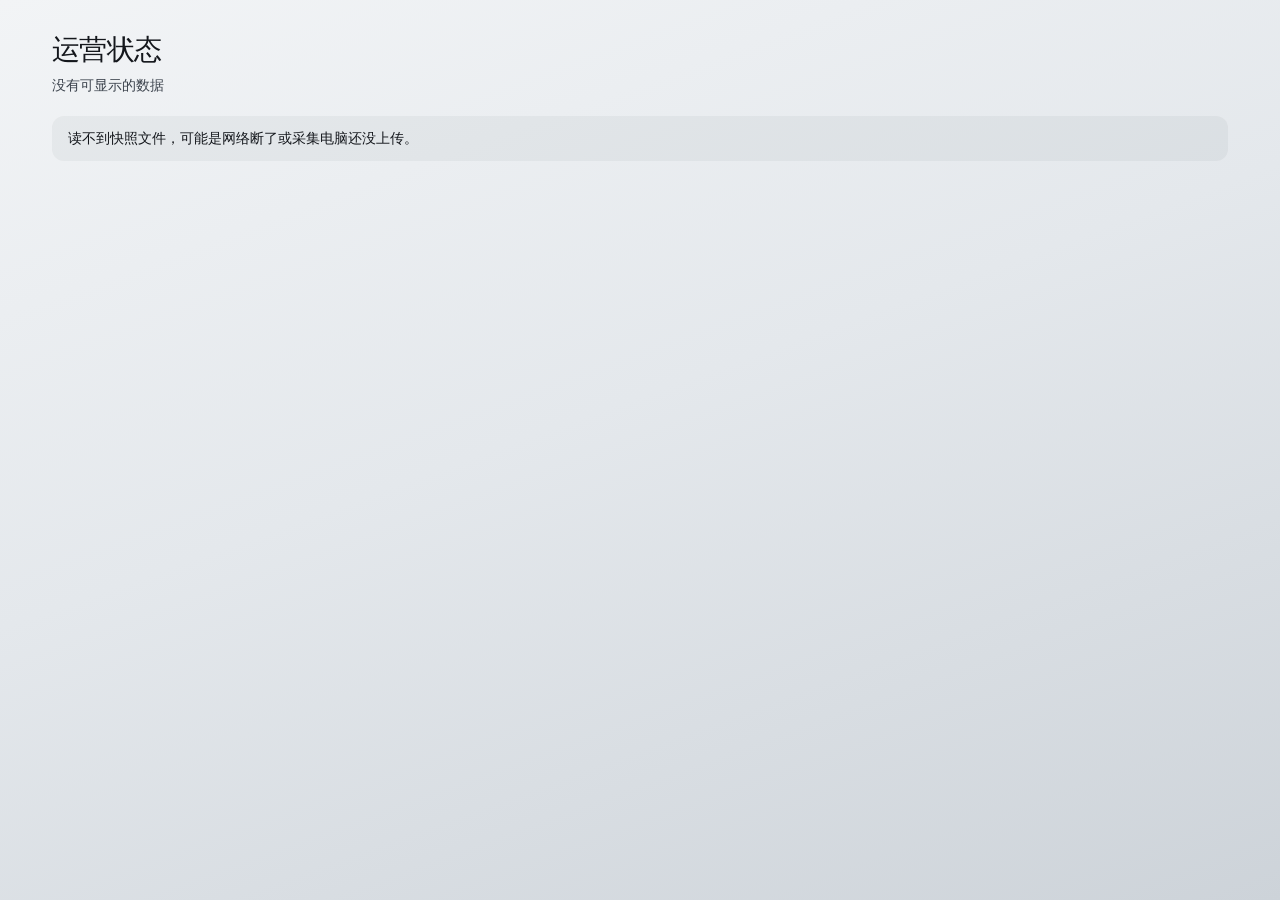
==== commit b63cc7a4: "回滚运营看板到 b4bd3a479 对应源码，保留已轮转令牌 验证：回滚工作树与 b4bd3a479c6ff4cd21b7ced0de5549479836bbb4 逐文件一致。 回滚：git reve" ====
--- a/ops-board/page/index.html
+++ b/ops-board/page/index.html
@@ -12,7 +12,7 @@
 <body>
 <main class="page" id="app" aria-live="polite">
   <header class="head">
-    <h1 class="head-title">运营状态</h1>
+    <h1 class="title">运营状态</h1>
     <p class="head-line" id="head-time">正在读取快照</p>
   </header>
 </main>
--- a/ops-board/page/board.css
+++ b/ops-board/page/board.css
@@ -1,7 +1,7 @@
 /*
- * 运营状态页。令牌取自风桥设计语言（electron/ui2/tokens.css）的同名值，只抄本页用到的；本页只发布四个文件，不引外部样式表。
- * 正常时整屏安静：中性色加小小的正常点。黄、红只在真出问题时出现，只上状态点、检查竖条、横条和横幅浅底；字一律墨色系。
- * 字号四档：28 横幅结论（登录页标题）、16 页名和分区标题、14 行、12 标签和状态字。
+ * 运营状态页。令牌取自风桥设计语言（design-system/tokens.css）的同名值，只抄本页用到的。
+ * 定稿没有彩色强调：状态靠文字和圆点区分；红色只给「警告」这一档（同证书警告页的 --danger-red），不用琥珀。
+ * 字号只用四档：28 页标题和大数字、16 分组标题和金额、14 行名称、12 说明。
  */
 :root {
   --ink: #14171C;
@@ -17,19 +17,11 @@
   --danger-red: #B3261E;
   --focus: #4A515C;
 
-  /* 状态色：同 tokens.css「监控状态色」一节（浅色），dataviz 检查过 */
-  --status-normal: #2BA160;
-  --status-normal-soft: rgba(43, 161, 96, 0.1);
-  --status-attention: #BF7A00;
-  --status-attention-soft: rgba(191, 122, 0, 0.12);
-  --status-warning: #B3261E;
-  --status-warning-soft: rgba(179, 38, 30, 0.09);
-  --status-unknown: #8A939D;
-  --status-unknown-soft: rgba(20, 23, 28, 0.06);
-
-  /* 横条：轨道、正常时的中性填充 */
   --track: rgba(20, 23, 28, 0.08);
-  --fill-neutral: rgba(74, 81, 92, 0.42);
+  --fill-ok: rgba(74, 81, 92, 0.42);
+  --fill-watch: #14171C;
+  --fill-warn: #B3261E;
+  --tick: rgba(20, 23, 28, 0.55);
 
   --font: "HarmonyOS Sans SC", "Microsoft YaHei", "PingFang SC", sans-serif;
   --fs-12: 12px;
@@ -49,7 +41,6 @@
 
   --r-card: 16px;
   --r-md: 12px;
-  --r-sm: 8px;
   --r-pill: 999px;
 
   --ease: cubic-bezier(.23, 1, .32, 1);
@@ -88,16 +79,19 @@
 .page {
   max-width: 1240px;
   margin: 0 auto;
-  padding: calc(var(--sp-5) + env(safe-area-inset-top)) calc(var(--sp-4) + env(safe-area-inset-right))
+  padding: calc(var(--sp-6) + env(safe-area-inset-top)) calc(var(--sp-4) + env(safe-area-inset-right))
     calc(var(--sp-8) + env(safe-area-inset-bottom)) calc(var(--sp-4) + env(safe-area-inset-left));
 }
 
 .num { font-variant-numeric: tabular-nums; }
 
 a { color: var(--ink); text-decoration: underline; text-underline-offset: 3px; text-decoration-thickness: 1px; }
-a:focus-visible, summary:focus-visible { outline: 2px solid var(--focus); outline-offset: 2px; border-radius: 4px; }
-
-/* 登录页的大标题 */
+a:focus-visible { outline: 2px solid var(--focus); outline-offset: 2px; border-radius: 4px; }
+/* 句中的后台链接整段不断行，下划线不被拆成两截 */
+.row-note a, .empty a { white-space: nowrap; }
+
+/* 页头 */
+.head { margin-bottom: var(--sp-5); }
 .title {
   margin: 0;
   font-size: var(--fs-28);
@@ -105,7 +99,44 @@
   font-weight: 500;
   letter-spacing: -0.02em;
 }
-
+.head-line { margin: var(--sp-2) 0 0; color: var(--sub); }
+.head-line strong { color: var(--ink); font-weight: 500; }
+.head-stale { color: var(--ink); font-weight: 500; white-space: nowrap; }
+
+.notice {
+  margin: 0 0 var(--sp-4);
+  padding: var(--sp-3) var(--sp-4);
+  border-radius: var(--r-md);
+  background: var(--sunken);
+  color: var(--ink);
+}
+.notice small { display: block; margin-top: var(--sp-1); color: var(--sub); font-size: var(--fs-12); }
+
+/* 总览：几项要看、各状态数 */
+.overview { margin-bottom: var(--sp-4); }
+.top .counts { margin-bottom: var(--sp-4); }
+.counts {
+  display: grid;
+  grid-template-columns: repeat(3, minmax(0, 1fr));
+  gap: var(--sp-2);
+  margin: 0 0 var(--sp-3);
+  padding: 0;
+  list-style: none;
+}
+.count {
+  padding: var(--sp-3);
+  border-radius: var(--r-md);
+  background: var(--glass-1);
+  box-shadow: inset 0 0 0 0.75px var(--card-rim);
+}
+.count-n {
+  display: block;
+  font-size: var(--fs-28);
+  line-height: var(--lh-tight);
+  font-weight: 500;
+}
+.count-k { display: flex; align-items: center; gap: 6px; color: var(--sub); font-size: var(--fs-12); }
+.count[data-zero="1"] .count-n { color: var(--faint); font-weight: 400; }
 
 .card {
   background: var(--glass-1);
@@ -113,22 +144,84 @@
   box-shadow: inset 0 0 0 0.75px var(--card-rim), var(--shadow-1);
   padding: var(--sp-5) var(--sp-4);
 }
-
-/* 页头：页名 + 更新时间，一行 */
-.head {
+.card + .card { margin-top: var(--sp-4); }
+
+.card-head {
+  display: flex;
+  align-items: baseline;
+  justify-content: space-between;
+  gap: var(--sp-3);
+  margin-bottom: var(--sp-1);
+}
+.card-title { margin: 0; font-size: var(--fs-16); line-height: var(--lh-tight); font-weight: 500; }
+.card-meta { margin: 0 0 var(--sp-3); color: var(--sub); font-size: var(--fs-12); }
+
+.watch-list { margin: 0; padding: 0; list-style: none; }
+.watch-item {
+  display: grid;
+  grid-template-columns: minmax(0, 1fr) auto;
+  gap: 2px var(--sp-3);
+  align-items: center;
+  padding: var(--sp-3) 0;
+  border-top: 1px solid var(--line);
+}
+.watch-item:first-child { border-top: 0; padding-top: 0; }
+.watch-name { font-weight: 500; min-width: 0; }
+.watch-src { color: var(--sub); font-size: var(--fs-12); }
+.watch-sub { text-align: right; }
+.watch-fig { display: flex; align-items: center; justify-content: flex-end; gap: var(--sp-2); }
+.watch-fig .pct { font-weight: 500; }
+.watch-empty { margin: 0; color: var(--sub); }
+.watch-dark { margin: var(--sp-2) 0 0; color: var(--ink); font-size: var(--fs-12); }
+
+/* 刻度图例 */
+.legend {
   display: flex;
   flex-wrap: wrap;
-  align-items: baseline;
-  gap: var(--sp-1) var(--sp-3);
-  margin-bottom: var(--sp-3);
-}
-.head-title { margin: 0; font-size: var(--fs-16); line-height: var(--lh-tight); font-weight: 500; }
-.head-line { display: flex; align-items: baseline; gap: var(--sp-2); margin: 0; color: var(--sub); font-size: var(--fs-12); }
-
+  gap: var(--sp-1) var(--sp-4);
+  margin: var(--sp-3) 0 0;
+  padding: 0;
+  list-style: none;
+  color: var(--sub);
+  font-size: var(--fs-12);
+}
+.legend li { display: flex; align-items: center; gap: 6px; }
+.legend li:first-child { flex-basis: 100%; }
+.legend-tick { width: 1.5px; height: 12px; background: var(--tick); border-radius: 1px; }
+.legend-bar { width: 20px; height: 8px; border-radius: 4px; }
+
+/* 分组布局：手机一列；宽屏两列，Cloudflare 占左列 */
+.groups { display: grid; gap: var(--sp-4); }
+.groups .card + .card { margin-top: 0; }
+.col { display: grid; gap: var(--sp-4); align-content: start; }
+.stack { display: grid; gap: var(--sp-4); }
+.col:empty { display: none; }
+
+/* 服务器：每台机一块，手机一列，宽屏两到三列；块之间只用间距和一条细线，不套卡片 */
+.hosts { display: grid; gap: var(--sp-5) var(--sp-6); }
+.host { min-width: 0; }
+.hosts .host { padding-top: var(--sp-4); border-top: 1px solid var(--line); }
+.hosts .host:first-child { padding-top: 0; border-top: 0; }
+.host-head { display: flex; align-items: center; justify-content: space-between; gap: var(--sp-3); }
+.host-title { min-width: 0; margin: 0; font-size: var(--fs-14); font-weight: 500; overflow-wrap: anywhere; }
+/* 实例名、地域、运行状态一行，实例名可能很长，随处可断 */
+.host-meta { overflow-wrap: anywhere; }
+.host .rows .row:first-child { padding-top: var(--sp-2); }
+.stack > .host + .host { padding-top: var(--sp-4); border-top: 1px solid var(--line); }
+@media (min-width: 720px) {
+  .hosts { grid-template-columns: repeat(2, minmax(0, 1fr)); }
+  .hosts .host:nth-child(-n+2) { padding-top: 0; border-top: 0; }
+}
+@media (min-width: 1080px) {
+  .hosts { grid-template-columns: repeat(3, minmax(0, 1fr)); }
+  .hosts .host:nth-child(-n+3) { padding-top: 0; border-top: 0; }
+}
+
+/* 中性小标签：统计不完整之类，不着色 */
 .tag {
   display: inline-flex;
   align-items: center;
-  height: 20px;
+  height: 22px;
   padding: 0 var(--sp-2);
   border-radius: var(--r-pill);
   box-shadow: inset 0 0 0 1px var(--line);
@@ -137,256 +230,163 @@
   white-space: nowrap;
 }
 
-/* 1. 结论横幅：只回答「现在有没有事」。正常时是中性玻璃加一个小绿点；有事才换浅色底 */
-.banner {
+/* 短信小表：今日 / 本月 × 三列 */
+.mini { width: 100%; margin-top: var(--sp-2); border-collapse: collapse; font-variant-numeric: tabular-nums; }
+.mini th, .mini td { padding: var(--sp-2) 0; text-align: right; border-bottom: 1px solid var(--line); }
+.mini th { color: var(--sub); font-size: var(--fs-12); font-weight: 400; }
+.mini th[scope="row"] { text-align: left; }
+.mini td { font-weight: 500; }
+.mini td.is-missing { color: var(--sub); font-size: var(--fs-12); font-weight: 400; }
+.mini .cell-s { display: block; color: var(--sub); font-size: var(--fs-12); font-weight: 400; }
+
+@media (min-width: 720px) {
+  .page { padding-left: calc(var(--sp-8) + env(safe-area-inset-left)); padding-right: calc(var(--sp-8) + env(safe-area-inset-right)); }
+  .counts { grid-template-columns: repeat(6, minmax(0, 1fr)); }
+  .card { padding: var(--sp-5); }
+}
+
+@media (min-width: 1080px) {
+  .page { padding-top: calc(var(--sp-8) + env(safe-area-inset-top)); }
+  /* 宽屏：六个计数一排，下面「需要留意」分三列，长名单不在右边留大块空白 */
+  .watch-list { display: grid; grid-template-columns: repeat(3, minmax(0, 1fr)); column-gap: var(--sp-6); }
+  .watch-item:nth-child(-n+3) { border-top: 0; padding-top: 0; }
+  .legend li:first-child { flex-basis: auto; }
+  .groups { grid-template-columns: minmax(0, 1.5fr) minmax(0, 1fr); align-items: start; }
+}
+
+/* 子分组 */
+.sub-title {
+  margin: var(--sp-4) 0 0;
+  padding-top: var(--sp-3);
+  border-top: 1px solid var(--line);
+  color: var(--sub);
+  font-size: var(--fs-12);
+  font-weight: 500;
+}
+.sub-title:first-of-type { margin-top: 0; padding-top: 0; border-top: 0; }
+
+/* 一行指标 */
+.rows { margin: 0; padding: 0; list-style: none; }
+.row { padding: var(--sp-3) 0; }
+.row + .row { border-top: 1px solid var(--line); }
+.row-head {
   display: flex;
-  align-items: flex-start;
+  align-items: baseline;
+  justify-content: space-between;
   gap: var(--sp-3);
-  padding: var(--sp-5);
-  border-radius: var(--r-card);
-  background: var(--glass-1);
-  box-shadow: inset 0 0 0 0.75px var(--card-rim), var(--shadow-1);
-}
-.is-live .banner { transition: background-color var(--dur-state) var(--ease); }
-.banner[data-t="watch"] { background: linear-gradient(var(--status-attention-soft), var(--status-attention-soft)), var(--glass-1); }
-.banner[data-t="alert"] { background: linear-gradient(var(--status-warning-soft), var(--status-warning-soft)), var(--glass-1); }
-.banner-mark {
-  flex: none;
-  width: 12px;
-  height: 12px;
-  /* 28 号字一行高 35，点放在第一行字形中线上 */
-  margin-top: 12px;
-  border-radius: 50%;
-  background: var(--status-normal);
-}
-.banner[data-t="watch"] .banner-mark { background: var(--status-attention); }
-.banner[data-t="alert"] .banner-mark { background: var(--status-warning); }
-.banner[data-t="unknown"] .banner-mark { background: transparent; box-shadow: inset 0 0 0 2px var(--status-unknown); }
-.banner-body { min-width: 0; }
-.banner-head { margin: 0; font-size: var(--fs-28); line-height: var(--lh-tight); font-weight: 500; letter-spacing: -0.02em; }
-.banner-names { margin: var(--sp-2) 0 0; font-size: var(--fs-16); line-height: var(--lh-tight); }
-/* 名字连同后面的标点整个换行：不在名字中间断开（1116-07 alert 393「证」「书」断开），
-   「、」「，另 N 项」也不落到行首（1116-07b alert 393 第二行以「，」开头）；比一行还长时才在里面折 */
-.banner-item { display: inline-block; max-width: 100%; }
-.banner-names a { font-weight: 500; }
-.banner-names .sep, .banner-more { color: var(--sub); }
-.banner-more { white-space: nowrap; }
-.banner-sub { margin: var(--sp-2) 0 0; color: var(--sub); }
-
-/* 分区 */
-.sec { margin-top: var(--sp-6); min-width: 0; }
-.sec-title { margin: 0 0 var(--sp-3); font-size: var(--fs-16); line-height: var(--lh-tight); font-weight: 500; }
-.card-title { margin: 0 0 var(--sp-1); font-size: var(--fs-14); line-height: var(--lh-tight); font-weight: 500; }
-
-/* 状态点：正常实心小绿点；关注琥珀、警告红；读不到是空心灰圈 */
-.dot { display: inline-block; flex: none; width: 8px; height: 8px; border-radius: 50%; background: var(--status-normal); }
-.dot[data-t="watch"] { background: var(--status-attention); }
-.dot[data-t="alert"] { background: var(--status-warning); }
-.dot[data-t="unknown"] { background: transparent; box-shadow: inset 0 0 0 1.5px var(--status-unknown); }
-
-/* 状态字：短标签，读不到的灰色 */
-.state { font-size: var(--fs-12); font-weight: 500; color: var(--ink); white-space: nowrap; }
-.state.is-muted { color: var(--faint); font-weight: 400; }
-
-/* 2. 实时状态：每项一行，名字 + 状态点、最近 N 次检查竖条、状态字 */
-.lives-grid { display: grid; gap: var(--sp-4); }
-.lives { margin: 0; padding: 0; list-style: none; }
-.live {
-  display: grid;
-  grid-template-columns: minmax(0, 1fr) auto;
-  grid-template-areas: "name state" "strip strip";
+}
+.row-name { font-weight: 500; min-width: 0; }
+.row-right { display: flex; align-items: baseline; gap: var(--sp-2); flex: none; }
+.row-pct { font-weight: 500; }
+.row-fig, .row-note { margin: var(--sp-1) 0 0; color: var(--sub); font-size: var(--fs-12); }
+.row-fig b { color: var(--ink); font-weight: 500; }
+/* 用真空格加字距：折行时空格留在上一行末尾，下一行不缩进 */
+.row-fig .gap { word-spacing: calc(var(--sp-3) - 0.25em); }
+.row-fig b, .row-fig .nw { white-space: nowrap; }
+.row-note { color: var(--sub); }
+.row-value { font-size: var(--fs-16); font-weight: 500; }
+
+/* 状态徽标：圆点 + 两到三个字 */
+.badge {
+  display: inline-flex;
   align-items: center;
-  gap: 6px var(--sp-3);
-  padding: 10px 0;
-}
-.live + .live { border-top: 0.5px solid var(--line); }
-.live-name { grid-area: name; display: flex; align-items: center; gap: var(--sp-2); min-width: 0; font-weight: 500; }
-.live-name span:last-child { overflow-wrap: anywhere; }
-.live-state { grid-area: state; text-align: right; }
-.live .strip, .live .strip-none { grid-area: strip; }
-.strip-none { display: none; }
-
-/* 检查竖条：一格一次，最新的在右。绿是好、红是坏、灰是没数据；没到 48 次的左边留浅格 */
-.strip {
-  display: grid;
-  grid-template-columns: repeat(48, minmax(0, 1fr));
-  gap: 2px;
-  height: 16px;
-}
-.strip i { border-radius: 1.5px; background: var(--status-normal); opacity: 0.35; }
-.strip i[data-t="watch"] { background: var(--status-attention); opacity: 1; }
-.strip i[data-t="alert"] { background: var(--status-warning); opacity: 1; }
-.strip i[data-t="none"] { background: var(--status-unknown); opacity: 0.45; }
-.strip i[data-t="empty"] { background: var(--track); opacity: 1; }
-
-/* 3. 服务器资源：每台一张卡，CPU / 内存 / 磁盘 / 流量各一行，数字 + 细横条，有历史再加一条小折线 */
-.hosts { display: grid; gap: var(--sp-4); }
-.ress { margin: 0; padding: 0; list-style: none; }
-.res { padding: var(--sp-2) 0; }
-.res-head { display: flex; align-items: center; gap: var(--sp-2); min-height: 21px; }
-.res-label { flex: 1 1 auto; color: var(--sub); font-size: var(--fs-12); }
-.res-value { display: flex; align-items: center; gap: var(--sp-2); font-weight: 500; white-space: nowrap; }
-.res-value .num { font-variant-numeric: tabular-nums; }
-.res-all { display: flex; justify-content: space-between; gap: var(--sp-3); margin: var(--sp-2) 0 0; color: var(--sub); font-size: var(--fs-12); }
-
-.spark { flex: none; display: block; }
-.spark polyline { fill: none; stroke: var(--ink3); stroke-opacity: 0.55; stroke-width: 1.5; stroke-linejoin: round; stroke-linecap: round; }
-.spark circle { fill: var(--ink3); }
-
-/* 细横条：轨道浅灰；正常时中性填充，接近上限才换琥珀、红，轨道跟着换同色浅底 */
-.bar {
+  gap: 6px;
+  height: 22px;
+  padding: 0 var(--sp-2);
+  border-radius: var(--r-pill);
+  background: var(--sunken);
+  color: var(--ink);
+  font-size: var(--fs-12);
+  white-space: nowrap;
+}
+.dot { width: 8px; height: 8px; border-radius: 50%; flex: none; }
+.dot[data-s="正常"] { box-shadow: inset 0 0 0 1.5px var(--ink3); }
+.dot[data-s="关注"] { background: var(--fill-watch); }
+.dot[data-s="警告"] { background: var(--fill-warn); }
+.dot[data-s="未更新"] { box-shadow: inset 0 0 0 1.5px var(--faint); background: linear-gradient(90deg, var(--faint) 50%, transparent 50%); }
+.dot[data-s="失败"] { background: repeating-linear-gradient(135deg, var(--ink3) 0 1.5px, transparent 1.5px 3px); box-shadow: inset 0 0 0 1.5px var(--ink3); }
+.dot[data-s="未接"], .dot[data-s="未知"], .dot[data-s="不适用"] { box-shadow: inset 0 0 0 1.5px var(--faint); }
+.badge[data-s="警告"] { background: rgba(179, 38, 30, 0.1); }
+
+/* 用量条：轨道、填充、50% 和 80% 刻度 */
+.meter {
   position: relative;
-  height: 4px;
-  margin-top: 6px;
-  border-radius: 2px;
+  height: 8px;
+  margin-top: var(--sp-2);
+  border-radius: 4px;
   background: var(--track);
-  overflow: hidden;
-}
-.bar span {
+}
+.meter-fill {
   position: absolute;
   inset: 0;
-  border-radius: 2px;
-  background: var(--fill-neutral);
-  clip-path: inset(0 calc(100% - var(--p, 0%)) 0 0 round 2px);
-}
-.is-live .bar span { transition: clip-path var(--dur-enter) var(--ease), background-color var(--dur-state) var(--ease); }
-.bar[data-t="watch"] { background: var(--status-attention-soft); }
-.bar[data-t="watch"] span { background: var(--status-attention); }
-.bar[data-t="alert"] { background: var(--status-warning-soft); }
-.bar[data-t="alert"] span { background: var(--status-warning); }
-.bar[data-t="unknown"] span { background: var(--status-unknown); opacity: 0.5; }
-
-/* 4. 额度和用量 / 5. 钱 */
-.pair { display: grid; gap: 0 var(--sp-4); }
-.usage { display: grid; gap: var(--sp-4); }
-.use, .kv { break-inside: avoid; }
-.group-title { break-after: avoid; }
-.group-title { margin: 0 0 var(--sp-1); color: var(--sub); font-size: var(--fs-12); font-weight: 500; line-height: var(--lh-tight); }
-.uses { margin: 0; padding: 0; list-style: none; }
-.use { padding: var(--sp-2) 0; }
-.use + .use { border-top: 0.5px solid var(--line); }
-.use-head { display: flex; align-items: baseline; justify-content: space-between; gap: var(--sp-3); }
-.use-name { min-width: 0; }
-.use-value { display: flex; align-items: center; gap: var(--sp-2); flex: none; color: var(--sub); font-variant-numeric: tabular-nums; white-space: nowrap; }
-.use-value .sub { color: var(--faint); font-size: var(--fs-12); }
-
-/* 接近 0 的额度行收成一行「其余 N 项正常」，点开才看得到；展开记号同折叠条，内容直接出现不做高度动画 */
-.rest { break-inside: auto; }
-.use + .rest, .rest details[open] > .uses > .use:first-child { border-top: 0.5px solid var(--line); }
-.rest summary {
-  display: flex;
-  align-items: center;
-  gap: var(--sp-2);
-  min-height: 44px;
+  border-radius: 4px;
+  background: var(--fill-ok);
+  clip-path: inset(0 calc(100% - var(--p, 0%)) 0 0 round 4px);
+}
+.is-live .meter-fill { transition: clip-path var(--dur-enter) var(--ease), background-color var(--dur-state) var(--ease); }
+.meter[data-s="关注"] .meter-fill { background: var(--fill-watch); }
+.meter[data-s="警告"] .meter-fill { background: var(--fill-warn); }
+.meter[data-s="未更新"] .meter-fill { background: rgba(74, 81, 92, 0.22); }
+.meter[data-s="失败"] .meter-fill {
+  background: repeating-linear-gradient(135deg, rgba(74, 81, 92, 0.5) 0 2px, rgba(74, 81, 92, 0.16) 2px 5px);
+}
+.meter[data-s="未更新"] .meter-tick, .meter[data-s="失败"] .meter-tick { opacity: 0.5; }
+.meter-tick {
+  position: absolute;
+  top: -3px;
+  bottom: -3px;
+  width: 1.5px;
+  margin-left: -0.75px;
+  border-radius: 1px;
+  background: var(--tick);
+  box-shadow: 0 0 0 1px rgba(255, 255, 255, 0.7);
+}
+.meter-empty {
+  height: 8px;
+  margin-top: var(--sp-2);
+  border-radius: 4px;
+  box-shadow: inset 0 0 0 1px var(--line);
+  background: repeating-linear-gradient(90deg, transparent 0 6px, rgba(20, 23, 28, 0.06) 6px 8px);
+}
+
+/* 大数字（报到电脑） */
+.tiles { display: grid; grid-template-columns: repeat(2, minmax(0, 1fr)); gap: var(--sp-2); margin: 0 0 var(--sp-2); padding: 0; list-style: none; }
+.tile { display: flex; flex-direction: column; padding: var(--sp-3); border-radius: var(--r-md); background: var(--sunken); }
+/* 两格标题行数不同时，大数字仍对齐在同一高度 */
+.tile-k { flex: 1 0 auto; }
+.tile-k { display: block; color: var(--sub); font-size: var(--fs-12); }
+.tile-v { display: block; font-size: var(--fs-28); line-height: var(--lh-tight); font-weight: 500; }
+.tile-v.is-missing { font-size: var(--fs-14); line-height: var(--lh-body); color: var(--sub); font-weight: 400; padding: 6px 0 4px; }
+/* 徽标单独一行、说明在下面占满整格，窄格里不挤成一条细列 */
+.tile-n { display: flex; flex-direction: column; align-items: flex-start; gap: var(--sp-1); margin-top: var(--sp-1); color: var(--sub); font-size: var(--fs-12); }
+.tile-n:empty { display: none; }
+
+/* 后台链接 */
+.links { margin: 0; padding: 0; list-style: none; }
+.links li { padding: var(--sp-3) 0; border-top: 1px solid var(--line); }
+.links li:first-child { border-top: 0; padding-top: 0; }
+.links a { font-weight: 500; }
+@media (min-width: 1080px) {
+  .links li:first-child { padding-top: var(--sp-2); }
+}
+.links p { margin: 2px 0 0; color: var(--sub); font-size: var(--fs-12); }
+@media (min-width: 1080px) {
+  .links { display: grid; grid-template-columns: repeat(3, minmax(0, 1fr)); column-gap: var(--sp-6); }
+  .links li { border-top: 0; padding: var(--sp-2) 0; }
+}
+
+.empty {
+  margin: 0;
+  padding: var(--sp-3) var(--sp-4);
+  border-radius: var(--r-md);
+  background: var(--sunken);
   color: var(--sub);
-  list-style: none;
-  cursor: pointer;
-  user-select: none;
-  break-inside: avoid;
-  /* 电脑宽分栏时，「其余」行不单独留在栏底、展开的行跑到下一栏顶（1116-07 calm-rest-open-desktop-1440） */
-  break-after: avoid;
-}
-.rest summary::-webkit-details-marker { display: none; }
-/* 额度一块在电脑宽裁掉顶上 2px，排到栏顶的「其余」行焦点框画在里面，不被裁 */
-.rest summary:focus-visible { outline-offset: -2px; }
-.use-note { margin: 2px 0 0; color: var(--faint); font-size: var(--fs-12); line-height: var(--lh-tight); }
-
-.moneys { margin: 0; list-style: none; }
-.money { display: flex; align-items: baseline; justify-content: space-between; gap: var(--sp-3); padding: var(--sp-2) 0; }
-.money + .money { border-top: 0.5px solid var(--line); }
-.money-value { display: flex; align-items: baseline; gap: var(--sp-2); font-size: var(--fs-16); font-weight: 500; font-variant-numeric: tabular-nums; white-space: nowrap; }
-
-/* 6. 折叠到最后：到期、报到人数、后台链接。折叠条上写里面有几项 */
-.folds { display: grid; gap: var(--sp-3); margin-top: var(--sp-6); align-items: start; }
-.fold { padding: 0; }
-.fold summary {
-  display: flex;
-  align-items: center;
-  gap: var(--sp-2);
-  min-height: 52px;
-  padding: 0 var(--sp-4);
-  list-style: none;
-  cursor: pointer;
-  user-select: none;
-}
-.fold summary::-webkit-details-marker { display: none; }
-.fold-title { font-size: var(--fs-16); font-weight: 500; }
-.fold-count { flex: 1 1 auto; color: var(--sub); }
-/* 展开记号同 components.css 的 wr-disclosure：一个转 45 度的小角，展开时翻到上面 */
-.fold summary::after, .rest summary::after {
-  content: "";
-  flex: none;
-  width: 6px;
-  height: 6px;
-  margin: -3px 4px 0 0;
-  border-right: 1.5px solid var(--ink3);
-  border-bottom: 1.5px solid var(--ink3);
-  transform: translateY(0) rotate(45deg);
-}
-.rest summary::after { margin-left: auto; }
-/* 展开时翻到上面并下移 3px（flex 居中，等同原来 margin-top 从 -3px 到 3px），只过渡 transform，不动布局属性 */
-.is-live .fold summary::after, .is-live .rest summary::after { transition: transform var(--dur-state) var(--ease); }
-.fold[open] summary::after, .rest details[open] > summary::after { transform: translateY(3px) rotate(225deg); }
-.fold > ul { margin: 0; padding: 0 var(--sp-4) var(--sp-3); list-style: none; }
-
-.kv { display: flex; align-items: baseline; justify-content: space-between; gap: var(--sp-3); padding: var(--sp-2) 0; }
-.kv + .kv, .kvs .use { border-top: 0.5px solid var(--line); }
-.kv-name { display: flex; align-items: center; gap: var(--sp-2); min-width: 0; overflow-wrap: anywhere; }
-.kv-value { display: flex; align-items: baseline; gap: var(--sp-2); flex: none; font-variant-numeric: tabular-nums; white-space: nowrap; }
-
-.links li + li { border-top: 0.5px solid var(--line); }
-.links a { display: flex; align-items: center; gap: var(--sp-2); min-height: 40px; text-decoration: none; }
-.links .ico { flex: none; fill: none; stroke: var(--ink3); stroke-width: 1.75; stroke-linecap: round; stroke-linejoin: round; }
-@media (hover: hover) and (pointer: fine) {
-  .links a:hover span { text-decoration: underline; text-underline-offset: 3px; }
-}
-
-/* 横幅里点名字跳过来的那一行：浅底标出来 */
-.is-target { border-radius: var(--r-sm); background: var(--sunken); box-shadow: 0 0 0 6px var(--sunken); }
-
-@media (min-width: 720px) {
-  .page { padding-left: calc(var(--sp-8) + env(safe-area-inset-left)); padding-right: calc(var(--sp-8) + env(safe-area-inset-right)); }
-  .card { padding: var(--sp-5); }
-  .fold { padding: 0; }
-  .fold summary { padding: 0 var(--sp-5); }
-  .fold > ul { padding: 0 var(--sp-5) var(--sp-3); }
-  /* 实时状态：名字一列、竖条一列、状态字一列 */
-  .live { grid-template-columns: 152px minmax(0, 1fr) 64px; grid-template-areas: "name strip state"; }
-  .strip-none { display: block; }
-  .hosts { grid-template-columns: repeat(2, minmax(0, 1fr)); }
-  /* 资源每行一样高（有横条的高度）：没有横条的行（没有上限的内存、磁盘，15 分钟流量）不再把下面的行往上提，并排的卡行行对齐 */
-  .res { min-height: calc(var(--sp-2) * 2 + 21px + 10px); }
-  /* 额度分两栏按列流排：Cloudflare 那组长，一组可以从左栏接到右栏，两栏一样高，不在短组下面留大块空白。
-     接到下一栏的那一行顶上带着行间细线，各栏顶都在同一条边上，裁掉顶上 2px 就没了（栏顶落在半像素上，裁 1px 会剩半条）；
-     左右下各让出 8px 给跳转那一行的浅底。能拿到焦点的只有「其余 N 项正常」，它的焦点框画在里面（outline-offset -2px），不被裁 */
-  .usage { display: block; columns: 2; column-gap: var(--sp-6); margin: 0 -8px -8px; padding: 0 8px 8px; clip-path: inset(2px 0 0 0); }
-  .use-group + .use-group { margin-top: var(--sp-4); }
-  /* 电脑上用鼠标点，「其余」行和别的额度行一样高（8 + 21 + 8） */
-  .rest summary { min-height: 37px; }
-  /* 展开的折叠分两栏：网格按列排，行数由 board.js 算好（--r2），并排的行对齐；各栏第一行不画上边线。不用裁切，链接的焦点框完整 */
-  .fold[open] > ul { display: grid; grid-auto-flow: column; grid-template-rows: repeat(var(--r2, 1), auto); grid-auto-columns: minmax(0, 1fr); column-gap: var(--sp-6); }
-  .fold[open] > ul > li { border-top: 0.5px solid var(--line); }
-  .fold[open] > ul > li[data-top2] { border-top: 0; }
-}
-
-@media (min-width: 1080px) {
-  .page { padding-top: calc(var(--sp-8) + env(safe-area-inset-top)); }
-  .lives-grid { grid-template-columns: repeat(2, minmax(0, 1fr)); align-items: start; }
-  .hosts { grid-template-columns: repeat(3, minmax(0, 1fr)); }
-  /* 额度占满整行分三栏，钱放到下面一行三列：不再是额度 2/3 + 钱 1/3，钱下面那一大块空白没了 */
-  .usage { columns: 3; }
-  .moneys { display: grid; grid-template-columns: repeat(3, minmax(0, 1fr)); column-gap: var(--sp-6); }
-  .money:nth-child(-n+3) { border-top: 0; }
-  /* 三个折叠条并排；展开的那个占满整行，里面三栏，不挤在三分之一宽里拉出长条 */
-  .folds { grid-template-columns: repeat(3, minmax(0, 1fr)); grid-auto-flow: dense; }
-  .fold[open] { grid-column: 1 / -1; }
-  .fold[open] > ul { grid-template-rows: repeat(var(--r3, 1), auto); }
-  .fold[open] > ul > li[data-top2] { border-top: 0.5px solid var(--line); }
-  .fold[open] > ul > li[data-top3] { border-top: 0; }
-}
+}
+.foot { margin: var(--sp-5) 0 0; color: var(--sub); font-size: var(--fs-12); }
+.foot p { margin: 0 0 var(--sp-1); }
 
 @media (prefers-reduced-motion: reduce) {
-  .is-live .bar span, .is-live .fold summary::after, .is-live .rest summary::after, .is-live .banner { transition: none; }
+  .is-live .meter-fill { transition: none; }
 }
 
 /*
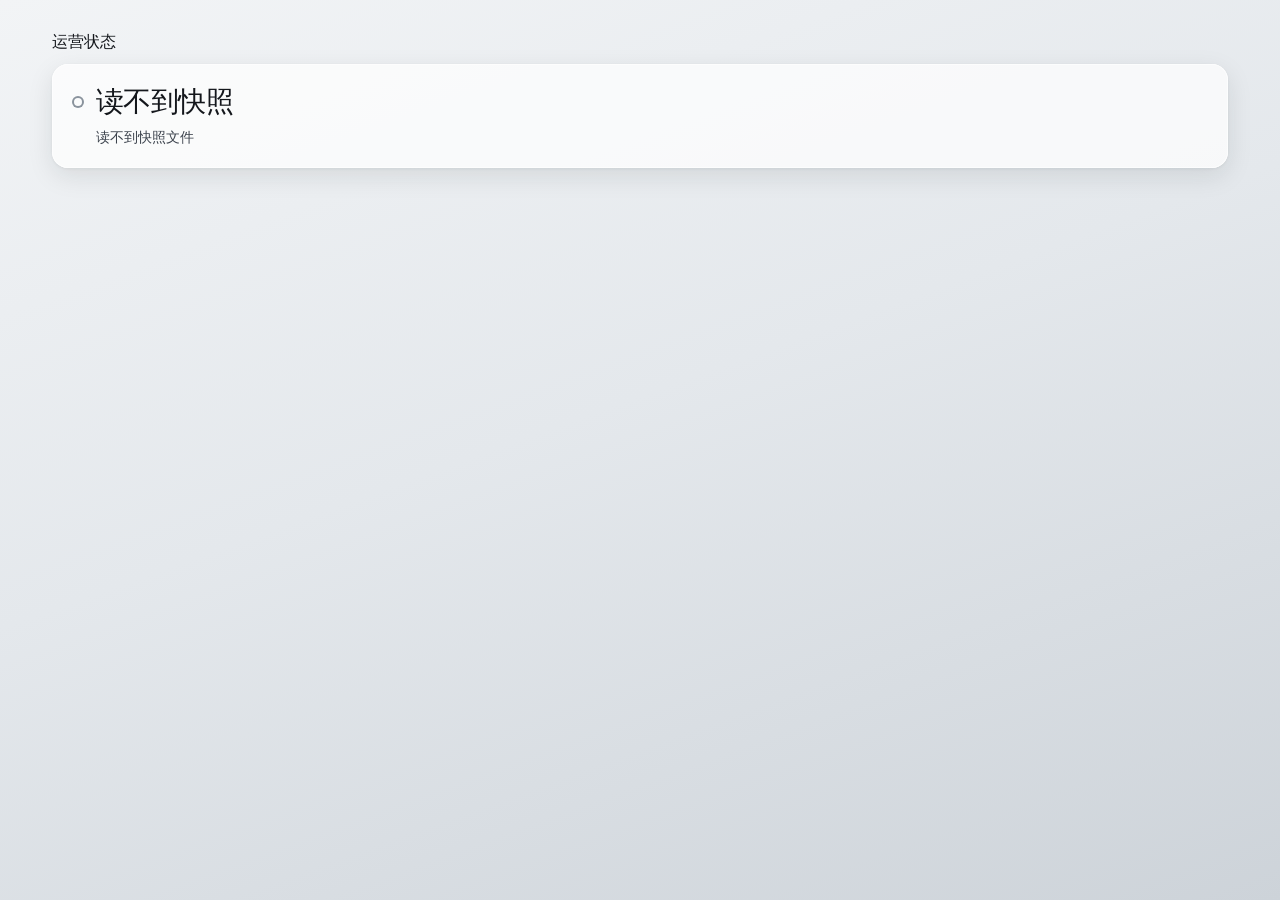
==== commit fb0ee8e2: "重新发布运营看板新版，撤销 b63cc7a 回滚提交 源码恢复为 8d0504b7035bf06f7fa9a884b5964044eb4d09d2，保留已轮转的查询令牌；等待采集周期后执行只读验收。 " ====
--- a/ops-board/page/index.html
+++ b/ops-board/page/index.html
@@ -12,7 +12,7 @@
 <body>
 <main class="page" id="app" aria-live="polite">
   <header class="head">
-    <h1 class="title">运营状态</h1>
+    <h1 class="head-title">运营状态</h1>
     <p class="head-line" id="head-time">正在读取快照</p>
   </header>
 </main>
--- a/ops-board/page/board.css
+++ b/ops-board/page/board.css
@@ -1,7 +1,7 @@
 /*
- * 运营状态页。令牌取自风桥设计语言（design-system/tokens.css）的同名值，只抄本页用到的。
- * 定稿没有彩色强调：状态靠文字和圆点区分；红色只给「警告」这一档（同证书警告页的 --danger-red），不用琥珀。
- * 字号只用四档：28 页标题和大数字、16 分组标题和金额、14 行名称、12 说明。
+ * 运营状态页。令牌取自风桥设计语言（electron/ui2/tokens.css）的同名值，只抄本页用到的；本页只发布四个文件，不引外部样式表。
+ * 正常时整屏安静：中性色加小小的正常点。黄、红只在真出问题时出现，只上状态点、检查竖条、横条和横幅浅底；字一律墨色系。
+ * 字号四档：28 横幅结论（登录页标题）、16 页名和分区标题、14 行、12 标签和状态字。
  */
 :root {
   --ink: #14171C;
@@ -17,11 +17,19 @@
   --danger-red: #B3261E;
   --focus: #4A515C;
 
+  /* 状态色：同 tokens.css「监控状态色」一节（浅色），dataviz 检查过 */
+  --status-normal: #2BA160;
+  --status-normal-soft: rgba(43, 161, 96, 0.1);
+  --status-attention: #BF7A00;
+  --status-attention-soft: rgba(191, 122, 0, 0.12);
+  --status-warning: #B3261E;
+  --status-warning-soft: rgba(179, 38, 30, 0.09);
+  --status-unknown: #8A939D;
+  --status-unknown-soft: rgba(20, 23, 28, 0.06);
+
+  /* 横条：轨道、正常时的中性填充 */
   --track: rgba(20, 23, 28, 0.08);
-  --fill-ok: rgba(74, 81, 92, 0.42);
-  --fill-watch: #14171C;
-  --fill-warn: #B3261E;
-  --tick: rgba(20, 23, 28, 0.55);
+  --fill-neutral: rgba(74, 81, 92, 0.42);
 
   --font: "HarmonyOS Sans SC", "Microsoft YaHei", "PingFang SC", sans-serif;
   --fs-12: 12px;
@@ -41,6 +49,7 @@
 
   --r-card: 16px;
   --r-md: 12px;
+  --r-sm: 8px;
   --r-pill: 999px;
 
   --ease: cubic-bezier(.23, 1, .32, 1);
@@ -79,19 +88,16 @@
 .page {
   max-width: 1240px;
   margin: 0 auto;
-  padding: calc(var(--sp-6) + env(safe-area-inset-top)) calc(var(--sp-4) + env(safe-area-inset-right))
+  padding: calc(var(--sp-5) + env(safe-area-inset-top)) calc(var(--sp-4) + env(safe-area-inset-right))
     calc(var(--sp-8) + env(safe-area-inset-bottom)) calc(var(--sp-4) + env(safe-area-inset-left));
 }
 
 .num { font-variant-numeric: tabular-nums; }
 
 a { color: var(--ink); text-decoration: underline; text-underline-offset: 3px; text-decoration-thickness: 1px; }
-a:focus-visible { outline: 2px solid var(--focus); outline-offset: 2px; border-radius: 4px; }
-/* 句中的后台链接整段不断行，下划线不被拆成两截 */
-.row-note a, .empty a { white-space: nowrap; }
-
-/* 页头 */
-.head { margin-bottom: var(--sp-5); }
+a:focus-visible, summary:focus-visible { outline: 2px solid var(--focus); outline-offset: 2px; border-radius: 4px; }
+
+/* 登录页的大标题 */
 .title {
   margin: 0;
   font-size: var(--fs-28);
@@ -99,44 +105,7 @@
   font-weight: 500;
   letter-spacing: -0.02em;
 }
-.head-line { margin: var(--sp-2) 0 0; color: var(--sub); }
-.head-line strong { color: var(--ink); font-weight: 500; }
-.head-stale { color: var(--ink); font-weight: 500; white-space: nowrap; }
-
-.notice {
-  margin: 0 0 var(--sp-4);
-  padding: var(--sp-3) var(--sp-4);
-  border-radius: var(--r-md);
-  background: var(--sunken);
-  color: var(--ink);
-}
-.notice small { display: block; margin-top: var(--sp-1); color: var(--sub); font-size: var(--fs-12); }
-
-/* 总览：几项要看、各状态数 */
-.overview { margin-bottom: var(--sp-4); }
-.top .counts { margin-bottom: var(--sp-4); }
-.counts {
-  display: grid;
-  grid-template-columns: repeat(3, minmax(0, 1fr));
-  gap: var(--sp-2);
-  margin: 0 0 var(--sp-3);
-  padding: 0;
-  list-style: none;
-}
-.count {
-  padding: var(--sp-3);
-  border-radius: var(--r-md);
-  background: var(--glass-1);
-  box-shadow: inset 0 0 0 0.75px var(--card-rim);
-}
-.count-n {
-  display: block;
-  font-size: var(--fs-28);
-  line-height: var(--lh-tight);
-  font-weight: 500;
-}
-.count-k { display: flex; align-items: center; gap: 6px; color: var(--sub); font-size: var(--fs-12); }
-.count[data-zero="1"] .count-n { color: var(--faint); font-weight: 400; }
+
 
 .card {
   background: var(--glass-1);
@@ -144,84 +113,22 @@
   box-shadow: inset 0 0 0 0.75px var(--card-rim), var(--shadow-1);
   padding: var(--sp-5) var(--sp-4);
 }
-.card + .card { margin-top: var(--sp-4); }
-
-.card-head {
-  display: flex;
+
+/* 页头：页名 + 更新时间，一行 */
+.head {
+  display: flex;
+  flex-wrap: wrap;
   align-items: baseline;
-  justify-content: space-between;
-  gap: var(--sp-3);
-  margin-bottom: var(--sp-1);
-}
-.card-title { margin: 0; font-size: var(--fs-16); line-height: var(--lh-tight); font-weight: 500; }
-.card-meta { margin: 0 0 var(--sp-3); color: var(--sub); font-size: var(--fs-12); }
-
-.watch-list { margin: 0; padding: 0; list-style: none; }
-.watch-item {
-  display: grid;
-  grid-template-columns: minmax(0, 1fr) auto;
-  gap: 2px var(--sp-3);
-  align-items: center;
-  padding: var(--sp-3) 0;
-  border-top: 1px solid var(--line);
-}
-.watch-item:first-child { border-top: 0; padding-top: 0; }
-.watch-name { font-weight: 500; min-width: 0; }
-.watch-src { color: var(--sub); font-size: var(--fs-12); }
-.watch-sub { text-align: right; }
-.watch-fig { display: flex; align-items: center; justify-content: flex-end; gap: var(--sp-2); }
-.watch-fig .pct { font-weight: 500; }
-.watch-empty { margin: 0; color: var(--sub); }
-.watch-dark { margin: var(--sp-2) 0 0; color: var(--ink); font-size: var(--fs-12); }
-
-/* 刻度图例 */
-.legend {
-  display: flex;
-  flex-wrap: wrap;
-  gap: var(--sp-1) var(--sp-4);
-  margin: var(--sp-3) 0 0;
-  padding: 0;
-  list-style: none;
-  color: var(--sub);
-  font-size: var(--fs-12);
-}
-.legend li { display: flex; align-items: center; gap: 6px; }
-.legend li:first-child { flex-basis: 100%; }
-.legend-tick { width: 1.5px; height: 12px; background: var(--tick); border-radius: 1px; }
-.legend-bar { width: 20px; height: 8px; border-radius: 4px; }
-
-/* 分组布局：手机一列；宽屏两列，Cloudflare 占左列 */
-.groups { display: grid; gap: var(--sp-4); }
-.groups .card + .card { margin-top: 0; }
-.col { display: grid; gap: var(--sp-4); align-content: start; }
-.stack { display: grid; gap: var(--sp-4); }
-.col:empty { display: none; }
-
-/* 服务器：每台机一块，手机一列，宽屏两到三列；块之间只用间距和一条细线，不套卡片 */
-.hosts { display: grid; gap: var(--sp-5) var(--sp-6); }
-.host { min-width: 0; }
-.hosts .host { padding-top: var(--sp-4); border-top: 1px solid var(--line); }
-.hosts .host:first-child { padding-top: 0; border-top: 0; }
-.host-head { display: flex; align-items: center; justify-content: space-between; gap: var(--sp-3); }
-.host-title { min-width: 0; margin: 0; font-size: var(--fs-14); font-weight: 500; overflow-wrap: anywhere; }
-/* 实例名、地域、运行状态一行，实例名可能很长，随处可断 */
-.host-meta { overflow-wrap: anywhere; }
-.host .rows .row:first-child { padding-top: var(--sp-2); }
-.stack > .host + .host { padding-top: var(--sp-4); border-top: 1px solid var(--line); }
-@media (min-width: 720px) {
-  .hosts { grid-template-columns: repeat(2, minmax(0, 1fr)); }
-  .hosts .host:nth-child(-n+2) { padding-top: 0; border-top: 0; }
-}
-@media (min-width: 1080px) {
-  .hosts { grid-template-columns: repeat(3, minmax(0, 1fr)); }
-  .hosts .host:nth-child(-n+3) { padding-top: 0; border-top: 0; }
-}
-
-/* 中性小标签：统计不完整之类，不着色 */
+  gap: var(--sp-1) var(--sp-3);
+  margin-bottom: var(--sp-3);
+}
+.head-title { margin: 0; font-size: var(--fs-16); line-height: var(--lh-tight); font-weight: 500; }
+.head-line { display: flex; align-items: baseline; gap: var(--sp-2); margin: 0; color: var(--sub); font-size: var(--fs-12); }
+
 .tag {
   display: inline-flex;
   align-items: center;
-  height: 22px;
+  height: 20px;
   padding: 0 var(--sp-2);
   border-radius: var(--r-pill);
   box-shadow: inset 0 0 0 1px var(--line);
@@ -230,163 +137,256 @@
   white-space: nowrap;
 }
 
-/* 短信小表：今日 / 本月 × 三列 */
-.mini { width: 100%; margin-top: var(--sp-2); border-collapse: collapse; font-variant-numeric: tabular-nums; }
-.mini th, .mini td { padding: var(--sp-2) 0; text-align: right; border-bottom: 1px solid var(--line); }
-.mini th { color: var(--sub); font-size: var(--fs-12); font-weight: 400; }
-.mini th[scope="row"] { text-align: left; }
-.mini td { font-weight: 500; }
-.mini td.is-missing { color: var(--sub); font-size: var(--fs-12); font-weight: 400; }
-.mini .cell-s { display: block; color: var(--sub); font-size: var(--fs-12); font-weight: 400; }
+/* 1. 结论横幅：只回答「现在有没有事」。正常时是中性玻璃加一个小绿点；有事才换浅色底 */
+.banner {
+  display: flex;
+  align-items: flex-start;
+  gap: var(--sp-3);
+  padding: var(--sp-5);
+  border-radius: var(--r-card);
+  background: var(--glass-1);
+  box-shadow: inset 0 0 0 0.75px var(--card-rim), var(--shadow-1);
+}
+.is-live .banner { transition: background-color var(--dur-state) var(--ease); }
+.banner[data-t="watch"] { background: linear-gradient(var(--status-attention-soft), var(--status-attention-soft)), var(--glass-1); }
+.banner[data-t="alert"] { background: linear-gradient(var(--status-warning-soft), var(--status-warning-soft)), var(--glass-1); }
+.banner-mark {
+  flex: none;
+  width: 12px;
+  height: 12px;
+  /* 28 号字一行高 35，点放在第一行字形中线上 */
+  margin-top: 12px;
+  border-radius: 50%;
+  background: var(--status-normal);
+}
+.banner[data-t="watch"] .banner-mark { background: var(--status-attention); }
+.banner[data-t="alert"] .banner-mark { background: var(--status-warning); }
+.banner[data-t="unknown"] .banner-mark { background: transparent; box-shadow: inset 0 0 0 2px var(--status-unknown); }
+.banner-body { min-width: 0; }
+.banner-head { margin: 0; font-size: var(--fs-28); line-height: var(--lh-tight); font-weight: 500; letter-spacing: -0.02em; }
+.banner-names { margin: var(--sp-2) 0 0; font-size: var(--fs-16); line-height: var(--lh-tight); }
+/* 名字连同后面的标点整个换行：不在名字中间断开（1116-07 alert 393「证」「书」断开），
+   「、」「，另 N 项」也不落到行首（1116-07b alert 393 第二行以「，」开头）；比一行还长时才在里面折 */
+.banner-item { display: inline-block; max-width: 100%; }
+.banner-names a { font-weight: 500; }
+.banner-names .sep, .banner-more { color: var(--sub); }
+.banner-more { white-space: nowrap; }
+.banner-sub { margin: var(--sp-2) 0 0; color: var(--sub); }
+
+/* 分区 */
+.sec { margin-top: var(--sp-6); min-width: 0; }
+.sec-title { margin: 0 0 var(--sp-3); font-size: var(--fs-16); line-height: var(--lh-tight); font-weight: 500; }
+.card-title { margin: 0 0 var(--sp-1); font-size: var(--fs-14); line-height: var(--lh-tight); font-weight: 500; }
+
+/* 状态点：正常实心小绿点；关注琥珀、警告红；读不到是空心灰圈 */
+.dot { display: inline-block; flex: none; width: 8px; height: 8px; border-radius: 50%; background: var(--status-normal); }
+.dot[data-t="watch"] { background: var(--status-attention); }
+.dot[data-t="alert"] { background: var(--status-warning); }
+.dot[data-t="unknown"] { background: transparent; box-shadow: inset 0 0 0 1.5px var(--status-unknown); }
+
+/* 状态字：短标签，读不到的灰色 */
+.state { font-size: var(--fs-12); font-weight: 500; color: var(--ink); white-space: nowrap; }
+.state.is-muted { color: var(--faint); font-weight: 400; }
+
+/* 2. 实时状态：每项一行，名字 + 状态点、最近 N 次检查竖条、状态字 */
+.lives-grid { display: grid; gap: var(--sp-4); }
+.lives { margin: 0; padding: 0; list-style: none; }
+.live {
+  display: grid;
+  grid-template-columns: minmax(0, 1fr) auto;
+  grid-template-areas: "name state" "strip strip";
+  align-items: center;
+  gap: 6px var(--sp-3);
+  padding: 10px 0;
+}
+.live + .live { border-top: 0.5px solid var(--line); }
+.live-name { grid-area: name; display: flex; align-items: center; gap: var(--sp-2); min-width: 0; font-weight: 500; }
+.live-name span:last-child { overflow-wrap: anywhere; }
+.live-state { grid-area: state; text-align: right; }
+.live .strip, .live .strip-none { grid-area: strip; }
+.strip-none { display: none; }
+
+/* 检查竖条：一格一次，最新的在右。绿是好、红是坏、灰是没数据；没到 48 次的左边留浅格 */
+.strip {
+  display: grid;
+  grid-template-columns: repeat(48, minmax(0, 1fr));
+  gap: 2px;
+  height: 16px;
+}
+.strip i { border-radius: 1.5px; background: var(--status-normal); opacity: 0.35; }
+.strip i[data-t="watch"] { background: var(--status-attention); opacity: 1; }
+.strip i[data-t="alert"] { background: var(--status-warning); opacity: 1; }
+.strip i[data-t="none"] { background: var(--status-unknown); opacity: 0.45; }
+.strip i[data-t="empty"] { background: var(--track); opacity: 1; }
+
+/* 3. 服务器资源：每台一张卡，CPU / 内存 / 磁盘 / 流量各一行，数字 + 细横条，有历史再加一条小折线 */
+.hosts { display: grid; gap: var(--sp-4); }
+.ress { margin: 0; padding: 0; list-style: none; }
+.res { padding: var(--sp-2) 0; }
+.res-head { display: flex; align-items: center; gap: var(--sp-2); min-height: 21px; }
+.res-label { flex: 1 1 auto; color: var(--sub); font-size: var(--fs-12); }
+.res-value { display: flex; align-items: center; gap: var(--sp-2); font-weight: 500; white-space: nowrap; }
+.res-value .num { font-variant-numeric: tabular-nums; }
+.res-all { display: flex; justify-content: space-between; gap: var(--sp-3); margin: var(--sp-2) 0 0; color: var(--sub); font-size: var(--fs-12); }
+
+.spark { flex: none; display: block; }
+.spark polyline { fill: none; stroke: var(--ink3); stroke-opacity: 0.55; stroke-width: 1.5; stroke-linejoin: round; stroke-linecap: round; }
+.spark circle { fill: var(--ink3); }
+
+/* 细横条：轨道浅灰；正常时中性填充，接近上限才换琥珀、红，轨道跟着换同色浅底 */
+.bar {
+  position: relative;
+  height: 4px;
+  margin-top: 6px;
+  border-radius: 2px;
+  background: var(--track);
+  overflow: hidden;
+}
+.bar span {
+  position: absolute;
+  inset: 0;
+  border-radius: 2px;
+  background: var(--fill-neutral);
+  clip-path: inset(0 calc(100% - var(--p, 0%)) 0 0 round 2px);
+}
+.is-live .bar span { transition: clip-path var(--dur-enter) var(--ease), background-color var(--dur-state) var(--ease); }
+.bar[data-t="watch"] { background: var(--status-attention-soft); }
+.bar[data-t="watch"] span { background: var(--status-attention); }
+.bar[data-t="alert"] { background: var(--status-warning-soft); }
+.bar[data-t="alert"] span { background: var(--status-warning); }
+.bar[data-t="unknown"] span { background: var(--status-unknown); opacity: 0.5; }
+
+/* 4. 额度和用量 / 5. 钱 */
+.pair { display: grid; gap: 0 var(--sp-4); }
+.usage { display: grid; gap: var(--sp-4); }
+.use, .kv { break-inside: avoid; }
+.group-title { break-after: avoid; }
+.group-title { margin: 0 0 var(--sp-1); color: var(--sub); font-size: var(--fs-12); font-weight: 500; line-height: var(--lh-tight); }
+.uses { margin: 0; padding: 0; list-style: none; }
+.use { padding: var(--sp-2) 0; }
+.use + .use { border-top: 0.5px solid var(--line); }
+.use-head { display: flex; align-items: baseline; justify-content: space-between; gap: var(--sp-3); }
+.use-name { min-width: 0; }
+.use-value { display: flex; align-items: center; gap: var(--sp-2); flex: none; color: var(--sub); font-variant-numeric: tabular-nums; white-space: nowrap; }
+.use-value .sub { color: var(--faint); font-size: var(--fs-12); }
+
+/* 接近 0 的额度行收成一行「其余 N 项正常」，点开才看得到；展开记号同折叠条，内容直接出现不做高度动画 */
+.rest { break-inside: auto; }
+.use + .rest, .rest details[open] > .uses > .use:first-child { border-top: 0.5px solid var(--line); }
+.rest summary {
+  display: flex;
+  align-items: center;
+  gap: var(--sp-2);
+  min-height: 44px;
+  color: var(--sub);
+  list-style: none;
+  cursor: pointer;
+  user-select: none;
+  break-inside: avoid;
+  /* 电脑宽分栏时，「其余」行不单独留在栏底、展开的行跑到下一栏顶（1116-07 calm-rest-open-desktop-1440） */
+  break-after: avoid;
+}
+.rest summary::-webkit-details-marker { display: none; }
+/* 额度一块在电脑宽裁掉顶上 2px，排到栏顶的「其余」行焦点框画在里面，不被裁 */
+.rest summary:focus-visible { outline-offset: -2px; }
+.use-note { margin: 2px 0 0; color: var(--faint); font-size: var(--fs-12); line-height: var(--lh-tight); }
+
+.moneys { margin: 0; list-style: none; }
+.money { display: flex; align-items: baseline; justify-content: space-between; gap: var(--sp-3); padding: var(--sp-2) 0; }
+.money + .money { border-top: 0.5px solid var(--line); }
+.money-value { display: flex; align-items: baseline; gap: var(--sp-2); font-size: var(--fs-16); font-weight: 500; font-variant-numeric: tabular-nums; white-space: nowrap; }
+
+/* 6. 折叠到最后：到期、报到人数、后台链接。折叠条上写里面有几项 */
+.folds { display: grid; gap: var(--sp-3); margin-top: var(--sp-6); align-items: start; }
+.fold { padding: 0; }
+.fold summary {
+  display: flex;
+  align-items: center;
+  gap: var(--sp-2);
+  min-height: 52px;
+  padding: 0 var(--sp-4);
+  list-style: none;
+  cursor: pointer;
+  user-select: none;
+}
+.fold summary::-webkit-details-marker { display: none; }
+.fold-title { font-size: var(--fs-16); font-weight: 500; }
+.fold-count { flex: 1 1 auto; color: var(--sub); }
+/* 展开记号同 components.css 的 wr-disclosure：一个转 45 度的小角，展开时翻到上面 */
+.fold summary::after, .rest summary::after {
+  content: "";
+  flex: none;
+  width: 6px;
+  height: 6px;
+  margin: -3px 4px 0 0;
+  border-right: 1.5px solid var(--ink3);
+  border-bottom: 1.5px solid var(--ink3);
+  transform: translateY(0) rotate(45deg);
+}
+.rest summary::after { margin-left: auto; }
+/* 展开时翻到上面并下移 3px（flex 居中，等同原来 margin-top 从 -3px 到 3px），只过渡 transform，不动布局属性 */
+.is-live .fold summary::after, .is-live .rest summary::after { transition: transform var(--dur-state) var(--ease); }
+.fold[open] summary::after, .rest details[open] > summary::after { transform: translateY(3px) rotate(225deg); }
+.fold > ul { margin: 0; padding: 0 var(--sp-4) var(--sp-3); list-style: none; }
+
+.kv { display: flex; align-items: baseline; justify-content: space-between; gap: var(--sp-3); padding: var(--sp-2) 0; }
+.kv + .kv, .kvs .use { border-top: 0.5px solid var(--line); }
+.kv-name { display: flex; align-items: center; gap: var(--sp-2); min-width: 0; overflow-wrap: anywhere; }
+.kv-value { display: flex; align-items: baseline; gap: var(--sp-2); flex: none; font-variant-numeric: tabular-nums; white-space: nowrap; }
+
+.links li + li { border-top: 0.5px solid var(--line); }
+.links a { display: flex; align-items: center; gap: var(--sp-2); min-height: 40px; text-decoration: none; }
+.links .ico { flex: none; fill: none; stroke: var(--ink3); stroke-width: 1.75; stroke-linecap: round; stroke-linejoin: round; }
+@media (hover: hover) and (pointer: fine) {
+  .links a:hover span { text-decoration: underline; text-underline-offset: 3px; }
+}
+
+/* 横幅里点名字跳过来的那一行：浅底标出来 */
+.is-target { border-radius: var(--r-sm); background: var(--sunken); box-shadow: 0 0 0 6px var(--sunken); }
 
 @media (min-width: 720px) {
   .page { padding-left: calc(var(--sp-8) + env(safe-area-inset-left)); padding-right: calc(var(--sp-8) + env(safe-area-inset-right)); }
-  .counts { grid-template-columns: repeat(6, minmax(0, 1fr)); }
   .card { padding: var(--sp-5); }
+  .fold { padding: 0; }
+  .fold summary { padding: 0 var(--sp-5); }
+  .fold > ul { padding: 0 var(--sp-5) var(--sp-3); }
+  /* 实时状态：名字一列、竖条一列、状态字一列 */
+  .live { grid-template-columns: 152px minmax(0, 1fr) 64px; grid-template-areas: "name strip state"; }
+  .strip-none { display: block; }
+  .hosts { grid-template-columns: repeat(2, minmax(0, 1fr)); }
+  /* 资源每行一样高（有横条的高度）：没有横条的行（没有上限的内存、磁盘，15 分钟流量）不再把下面的行往上提，并排的卡行行对齐 */
+  .res { min-height: calc(var(--sp-2) * 2 + 21px + 10px); }
+  /* 额度分两栏按列流排：Cloudflare 那组长，一组可以从左栏接到右栏，两栏一样高，不在短组下面留大块空白。
+     接到下一栏的那一行顶上带着行间细线，各栏顶都在同一条边上，裁掉顶上 2px 就没了（栏顶落在半像素上，裁 1px 会剩半条）；
+     左右下各让出 8px 给跳转那一行的浅底。能拿到焦点的只有「其余 N 项正常」，它的焦点框画在里面（outline-offset -2px），不被裁 */
+  .usage { display: block; columns: 2; column-gap: var(--sp-6); margin: 0 -8px -8px; padding: 0 8px 8px; clip-path: inset(2px 0 0 0); }
+  .use-group + .use-group { margin-top: var(--sp-4); }
+  /* 电脑上用鼠标点，「其余」行和别的额度行一样高（8 + 21 + 8） */
+  .rest summary { min-height: 37px; }
+  /* 展开的折叠分两栏：网格按列排，行数由 board.js 算好（--r2），并排的行对齐；各栏第一行不画上边线。不用裁切，链接的焦点框完整 */
+  .fold[open] > ul { display: grid; grid-auto-flow: column; grid-template-rows: repeat(var(--r2, 1), auto); grid-auto-columns: minmax(0, 1fr); column-gap: var(--sp-6); }
+  .fold[open] > ul > li { border-top: 0.5px solid var(--line); }
+  .fold[open] > ul > li[data-top2] { border-top: 0; }
 }
 
 @media (min-width: 1080px) {
   .page { padding-top: calc(var(--sp-8) + env(safe-area-inset-top)); }
-  /* 宽屏：六个计数一排，下面「需要留意」分三列，长名单不在右边留大块空白 */
-  .watch-list { display: grid; grid-template-columns: repeat(3, minmax(0, 1fr)); column-gap: var(--sp-6); }
-  .watch-item:nth-child(-n+3) { border-top: 0; padding-top: 0; }
-  .legend li:first-child { flex-basis: auto; }
-  .groups { grid-template-columns: minmax(0, 1.5fr) minmax(0, 1fr); align-items: start; }
-}
-
-/* 子分组 */
-.sub-title {
-  margin: var(--sp-4) 0 0;
-  padding-top: var(--sp-3);
-  border-top: 1px solid var(--line);
-  color: var(--sub);
-  font-size: var(--fs-12);
-  font-weight: 500;
-}
-.sub-title:first-of-type { margin-top: 0; padding-top: 0; border-top: 0; }
-
-/* 一行指标 */
-.rows { margin: 0; padding: 0; list-style: none; }
-.row { padding: var(--sp-3) 0; }
-.row + .row { border-top: 1px solid var(--line); }
-.row-head {
-  display: flex;
-  align-items: baseline;
-  justify-content: space-between;
-  gap: var(--sp-3);
-}
-.row-name { font-weight: 500; min-width: 0; }
-.row-right { display: flex; align-items: baseline; gap: var(--sp-2); flex: none; }
-.row-pct { font-weight: 500; }
-.row-fig, .row-note { margin: var(--sp-1) 0 0; color: var(--sub); font-size: var(--fs-12); }
-.row-fig b { color: var(--ink); font-weight: 500; }
-/* 用真空格加字距：折行时空格留在上一行末尾，下一行不缩进 */
-.row-fig .gap { word-spacing: calc(var(--sp-3) - 0.25em); }
-.row-fig b, .row-fig .nw { white-space: nowrap; }
-.row-note { color: var(--sub); }
-.row-value { font-size: var(--fs-16); font-weight: 500; }
-
-/* 状态徽标：圆点 + 两到三个字 */
-.badge {
-  display: inline-flex;
-  align-items: center;
-  gap: 6px;
-  height: 22px;
-  padding: 0 var(--sp-2);
-  border-radius: var(--r-pill);
-  background: var(--sunken);
-  color: var(--ink);
-  font-size: var(--fs-12);
-  white-space: nowrap;
-}
-.dot { width: 8px; height: 8px; border-radius: 50%; flex: none; }
-.dot[data-s="正常"] { box-shadow: inset 0 0 0 1.5px var(--ink3); }
-.dot[data-s="关注"] { background: var(--fill-watch); }
-.dot[data-s="警告"] { background: var(--fill-warn); }
-.dot[data-s="未更新"] { box-shadow: inset 0 0 0 1.5px var(--faint); background: linear-gradient(90deg, var(--faint) 50%, transparent 50%); }
-.dot[data-s="失败"] { background: repeating-linear-gradient(135deg, var(--ink3) 0 1.5px, transparent 1.5px 3px); box-shadow: inset 0 0 0 1.5px var(--ink3); }
-.dot[data-s="未接"], .dot[data-s="未知"], .dot[data-s="不适用"] { box-shadow: inset 0 0 0 1.5px var(--faint); }
-.badge[data-s="警告"] { background: rgba(179, 38, 30, 0.1); }
-
-/* 用量条：轨道、填充、50% 和 80% 刻度 */
-.meter {
-  position: relative;
-  height: 8px;
-  margin-top: var(--sp-2);
-  border-radius: 4px;
-  background: var(--track);
-}
-.meter-fill {
-  position: absolute;
-  inset: 0;
-  border-radius: 4px;
-  background: var(--fill-ok);
-  clip-path: inset(0 calc(100% - var(--p, 0%)) 0 0 round 4px);
-}
-.is-live .meter-fill { transition: clip-path var(--dur-enter) var(--ease), background-color var(--dur-state) var(--ease); }
-.meter[data-s="关注"] .meter-fill { background: var(--fill-watch); }
-.meter[data-s="警告"] .meter-fill { background: var(--fill-warn); }
-.meter[data-s="未更新"] .meter-fill { background: rgba(74, 81, 92, 0.22); }
-.meter[data-s="失败"] .meter-fill {
-  background: repeating-linear-gradient(135deg, rgba(74, 81, 92, 0.5) 0 2px, rgba(74, 81, 92, 0.16) 2px 5px);
-}
-.meter[data-s="未更新"] .meter-tick, .meter[data-s="失败"] .meter-tick { opacity: 0.5; }
-.meter-tick {
-  position: absolute;
-  top: -3px;
-  bottom: -3px;
-  width: 1.5px;
-  margin-left: -0.75px;
-  border-radius: 1px;
-  background: var(--tick);
-  box-shadow: 0 0 0 1px rgba(255, 255, 255, 0.7);
-}
-.meter-empty {
-  height: 8px;
-  margin-top: var(--sp-2);
-  border-radius: 4px;
-  box-shadow: inset 0 0 0 1px var(--line);
-  background: repeating-linear-gradient(90deg, transparent 0 6px, rgba(20, 23, 28, 0.06) 6px 8px);
-}
-
-/* 大数字（报到电脑） */
-.tiles { display: grid; grid-template-columns: repeat(2, minmax(0, 1fr)); gap: var(--sp-2); margin: 0 0 var(--sp-2); padding: 0; list-style: none; }
-.tile { display: flex; flex-direction: column; padding: var(--sp-3); border-radius: var(--r-md); background: var(--sunken); }
-/* 两格标题行数不同时，大数字仍对齐在同一高度 */
-.tile-k { flex: 1 0 auto; }
-.tile-k { display: block; color: var(--sub); font-size: var(--fs-12); }
-.tile-v { display: block; font-size: var(--fs-28); line-height: var(--lh-tight); font-weight: 500; }
-.tile-v.is-missing { font-size: var(--fs-14); line-height: var(--lh-body); color: var(--sub); font-weight: 400; padding: 6px 0 4px; }
-/* 徽标单独一行、说明在下面占满整格，窄格里不挤成一条细列 */
-.tile-n { display: flex; flex-direction: column; align-items: flex-start; gap: var(--sp-1); margin-top: var(--sp-1); color: var(--sub); font-size: var(--fs-12); }
-.tile-n:empty { display: none; }
-
-/* 后台链接 */
-.links { margin: 0; padding: 0; list-style: none; }
-.links li { padding: var(--sp-3) 0; border-top: 1px solid var(--line); }
-.links li:first-child { border-top: 0; padding-top: 0; }
-.links a { font-weight: 500; }
-@media (min-width: 1080px) {
-  .links li:first-child { padding-top: var(--sp-2); }
-}
-.links p { margin: 2px 0 0; color: var(--sub); font-size: var(--fs-12); }
-@media (min-width: 1080px) {
-  .links { display: grid; grid-template-columns: repeat(3, minmax(0, 1fr)); column-gap: var(--sp-6); }
-  .links li { border-top: 0; padding: var(--sp-2) 0; }
-}
-
-.empty {
-  margin: 0;
-  padding: var(--sp-3) var(--sp-4);
-  border-radius: var(--r-md);
-  background: var(--sunken);
-  color: var(--sub);
-}
-.foot { margin: var(--sp-5) 0 0; color: var(--sub); font-size: var(--fs-12); }
-.foot p { margin: 0 0 var(--sp-1); }
+  .lives-grid { grid-template-columns: repeat(2, minmax(0, 1fr)); align-items: start; }
+  .hosts { grid-template-columns: repeat(3, minmax(0, 1fr)); }
+  /* 额度占满整行分三栏，钱放到下面一行三列：不再是额度 2/3 + 钱 1/3，钱下面那一大块空白没了 */
+  .usage { columns: 3; }
+  .moneys { display: grid; grid-template-columns: repeat(3, minmax(0, 1fr)); column-gap: var(--sp-6); }
+  .money:nth-child(-n+3) { border-top: 0; }
+  /* 三个折叠条并排；展开的那个占满整行，里面三栏，不挤在三分之一宽里拉出长条 */
+  .folds { grid-template-columns: repeat(3, minmax(0, 1fr)); grid-auto-flow: dense; }
+  .fold[open] { grid-column: 1 / -1; }
+  .fold[open] > ul { grid-template-rows: repeat(var(--r3, 1), auto); }
+  .fold[open] > ul > li[data-top2] { border-top: 0.5px solid var(--line); }
+  .fold[open] > ul > li[data-top3] { border-top: 0; }
+}
 
 @media (prefers-reduced-motion: reduce) {
-  .is-live .meter-fill { transition: none; }
+  .is-live .bar span, .is-live .fold summary::after, .is-live .rest summary::after, .is-live .banner { transition: none; }
 }
 
 /*
